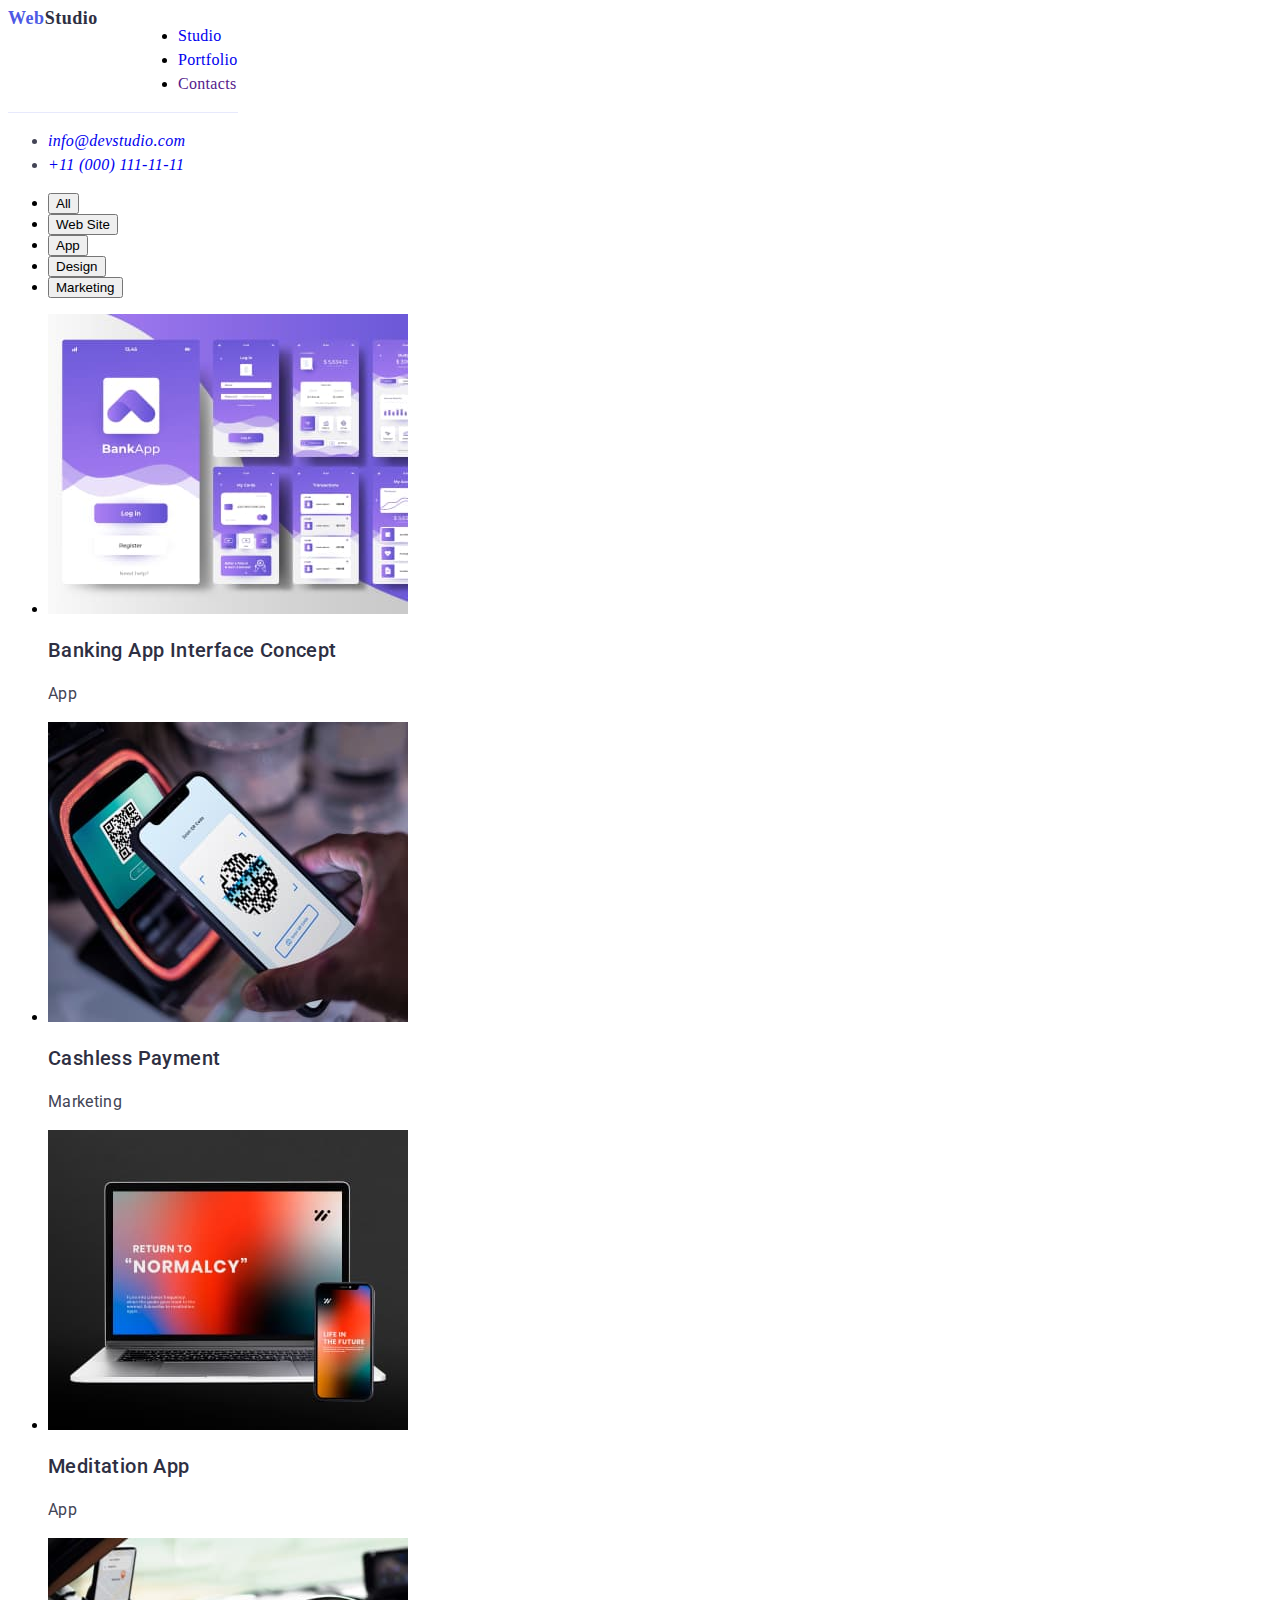
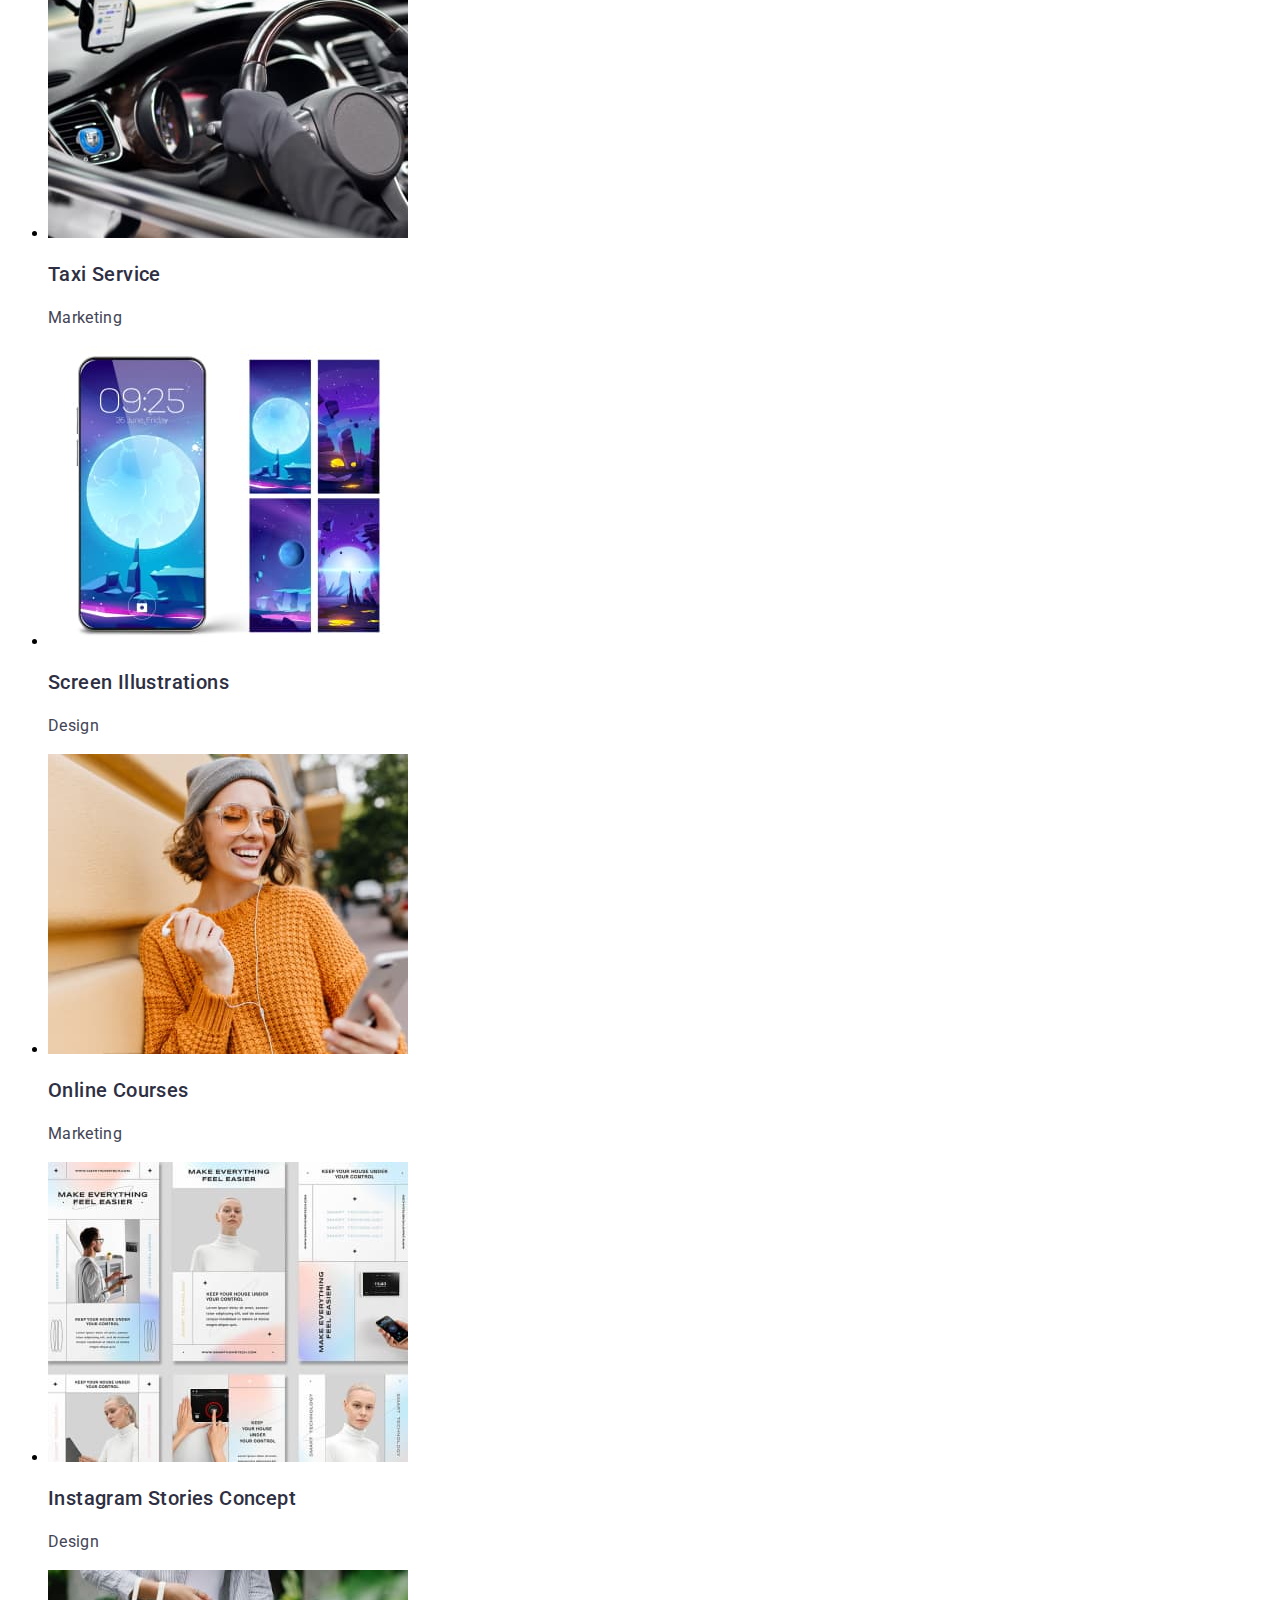
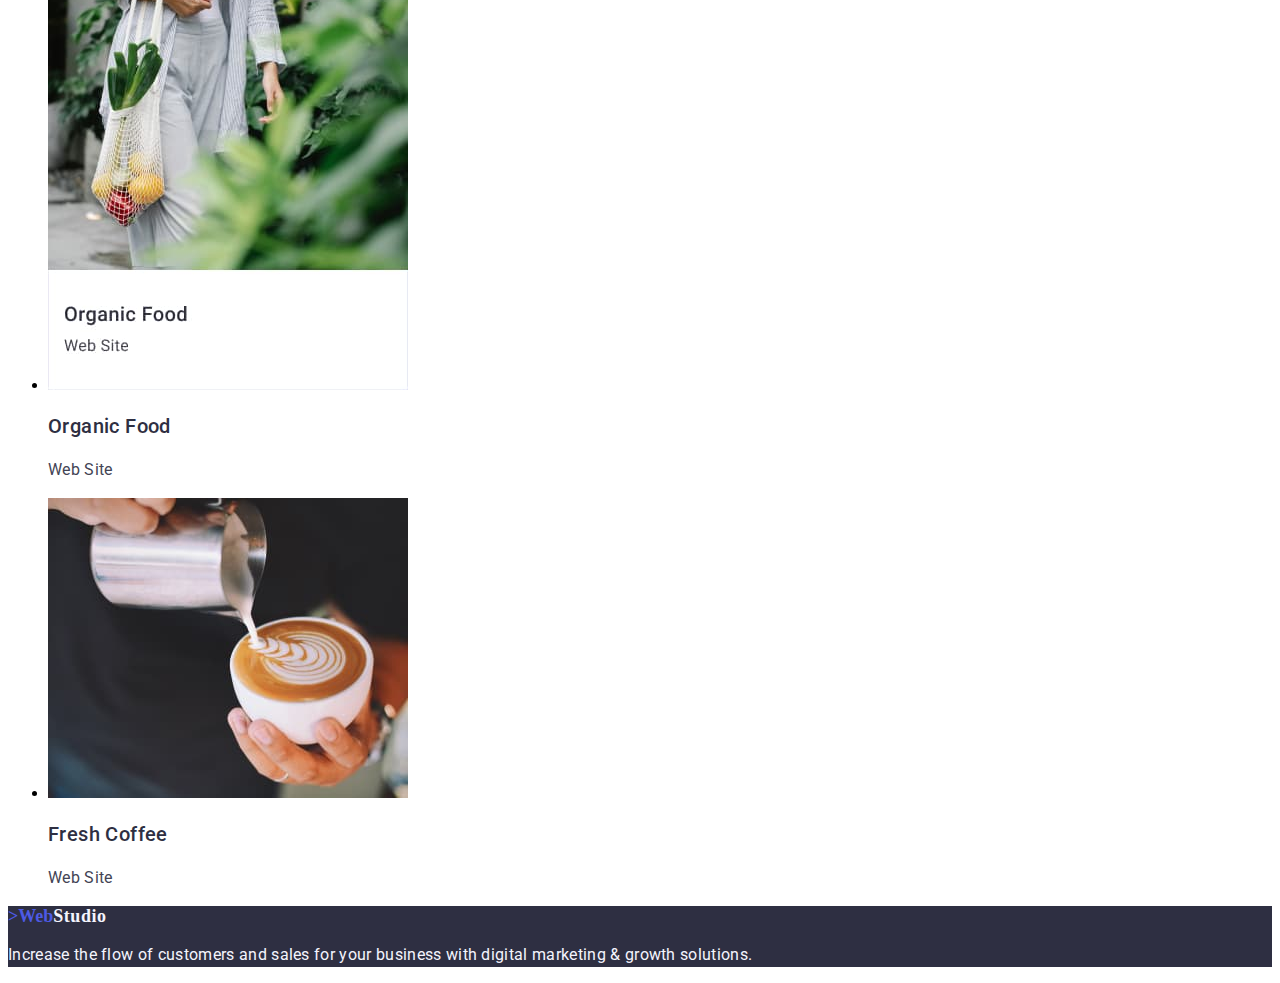
==== portfolio.html @ 2d93ae00 "fix code" ====
<!DOCTYPE html>
<html lang="en">
  <head>
    <meta charset="UTF-8" />
    <meta name="viewport" content="width=device-width, initial-scale=1.0" />
    <title>Portfolio</title>
    <link rel="stylesheet" href="css/styles.css" />
    <link rel="preconnect" href="https://fonts.googleapis.com" />
    <link rel="preconnect" href="https://fonts.gstatic.com" crossorigin />
    <link
      href="https://fonts.googleapis.com/css2?family=Raleway:wght@800&family=Roboto:wght@400;500;700;900&display=swap"
      rel="stylesheet"
    />
  </head>
  <body>
    <header class="header">
      <nav class="header-nav">
        <a class="header-logo link" href="./index.html"
          >Web<span class="logo">Studio</span></a
        >
        <ul class="header-list list">
          <li class="header-item">
            <a class="header-link link" href="./index.html">Studio</a>
          </li>
          <li class="header-item">
            <a class="header-link link" href="./portfolio.html">Portfolio</a>
          </li>
          <li class="header-item">
            <a class="header-link link" href="">Contacts</a>
          </li>
        </ul>
      </nav>
      <address class="header-address">
        <ul class="header-contacts list">
          <li class="contacts-item">
            <a class="contacts-link link" href="mailto:info@devstudio.com"
              >info@devstudio.com</a
            >
          </li>
          <li class="contacts-item">
            <a class="contacts-link link" href="tel:+110001111111"
              >+11 (000) 111-11-11</a
            >
          </li>
        </ul>
      </address>
    </header>
    <main>
      <ul class="buttons">
        <li class="buttons-item">
          <button class="buttons-element">All</button>
        </li>
        <li class="buttons-item">
          <button class="buttons-element">Web Site</button>
        </li>
        <li class="buttons-item">
          <button class="buttons-element">App</button>
        </li>
        <li class="buttons-item">
          <button class="buttons-element">Design</button>
        </li>
        <li class="buttons-item">
          <button class="buttons-element">Marketing</button>
        </li>
      </ul>
      <ul class="posters">
        <li class="posters-item">
          <a href="" class="posters-link link">
            <img src="/images/img1.jpg" alt="" class="posters-foto" />
            <h3 class="posters-name">Banking App Interface Concept</h3>
            <p class="info">App</p>
          </a>
        </li>
        <li class="posters-item">
          <a href="" class="posters-link link">
            <img src="./images/img2.jpg" alt="" class="posters-foto" />
            <h3 class="posters-name">Cashless Payment</h3>
            <p class="info">Marketing</p>
          </a>
        </li>
        <li class="posters-item">
          <a href="" class="posters-link link">
            <img src="./images/img-3.jpg" alt="" class="posters-foto" />
            <h3 class="posters-name">Meditation App</h3>
            <p class="info">App</p>
          </a>
        </li>
        <li class="posters-item">
          <a href="" class="posters-link link">
            <img src="./images/img4.jpg" alt="" class="posters-foto" />
            <h3 class="posters-name">Taxi Service</h3>
            <p class="info">Marketing</p>
          </a>
        </li>
        <li class="posters-item">
          <a href="" class="posters-link link">
            <img src="./images/img5.jpg" alt="" class="posters-foto" />
            <h3 class="posters-name">Screen Illustrations</h3>
            <p class="info">Design</p>
          </a>
        </li>
        <li class="posters-item">
          <a href="" class="posters-link link">
            <img src="./images/img6.jpg" alt="" class="posters-foto" />
            <h3 class="posters-name">Online Courses</h3>
            <p class="info">Marketing</p>
          </a>
        </li>
        <li class="posters-item">
          <a href="" class="posters-link link">
            <img src="./images/img7.jpg" alt="" class="posters-foto" />
            <h3 class="posters-name">Instagram Stories Concept</h3>
            <p class="info">Design</p>
          </a>
        </li>
        <li class="posters-item">
          <a href="" class="posters-link link">
            <img src="./images/img8.jpg" alt="" class="posters-foto" />
            <h3 class="posters-name">Organic Food</h3>
            <p class="info">Web Site</p>
          </a>
        </li>
        <li class="posters-item">
          <a href="" class="posters-link link">
            <img src="./images/img9.jpg" alt="" class="posters-foto" />
            <h3 class="posters-name">Fresh Coffee</h3>
            <p class="info">Web Site</p>
          </a>
        </li>
      </ul>
    </main>
    <footer class="footer">
      <a class="footer-logo link" href="./index.html"
        >>Web<span class="log-foter link">Studio</span></a
      >
      <p class="footer-info">
        Increase the flow of customers and sales for your business with digital
        marketing &amp; growth solutions.
      </p>
    </footer>
  </body>
</html>
---- css/styles.css ----
:root {
  --text-color: #2e2f42;
}
.body {
  font-family: "Roboto", sans-serif;
  color: #434455;
  background-color: #FFFFFF
}


.header-logo {
  color: var(--iris, #4d5ae5);
  font-size: 18px;
  font-family: "Raleway" sans-serif;
  
  font-weight: 800;
  line-height: 21px;
  letter-spacing: 0.54px;
  
   line-height: 1.17 
}

.link {
  text-decoration: none;
  margin: 0;
  padding: 0;
}

.logo {
  color: var(--navyblue, #2e2f42);
  font-size: 18px;
  font-family: "Raleway" sans-serif;
  
  font-weight: 800;
  line-height: 21px;
  letter-spacing: 0.54px;
 ;
} 
.header-nav { 
   display: inline-flex;
align-items: flex-start;
gap: 40px;
border-bottom: 1px solid var(--cornflower, #E7E9FC);
background: var(--white, #FFF);
}
 .header-link   {

 font-size: 16px;
font-family: "Roboto" sans-serif;

font-weight: 500;
line-height: 24px;
letter-spacing: 0.32px; }
.header-address {
  color: var(--slate, #434455);
  font-size: 16px;
  font-family: "Roboto" sans-serif;
  
  
  line-height: 24px;
  letter-spacing: 0.32px;
}

.solutions {
  background-color: #2e2f42;
}

.solutions-text {
  font-size: 56px;
  text-align: center;
  letter-spacing: 0.02em;
  color: #ffffff;
}

.solutions-button {
  background-color: #4d5ae5;
  font-family: "Roboto", sans-serif;
  font-weight: 500;
  font-size: 16px;
  line-height: 1.5;
  letter-spacing: 0.04em;
  color: #ffffff;
  cursor: pointer;
}

.solutions-button:hover {
  background-color: #404bbf;
}
.design-tittle { color:  #2E2F42;
/* Header 3 */
font-size: 20px;
font-family: "Roboto", sans-serif;

font-weight: 500;
line-height: 24px;
} 
.design-info {
    color: var(--slate, #434455);

/* Body */
font-size: 16px;
font-family: "Roboto", sans-serif;
line-height: 24px;
letter-spacing: 0.32px;
}
.foto-question {color:  #2E2F42;
text-align: center;
/* Header 2 */
font-size: 36px;
font-family: "Roboto", sans-serif;
font-weight: 700;
line-height: 40px;
letter-spacing: 0.72px;
text-transform: capitalize;}
.team {color:  #2E2F42;
    font-size: 36px;
font-family: "Roboto", sans-serif;
font-weight: 700;
line-height: 40px;
letter-spacing: 0.72px;
    
}
.team-b {
    background: v #F4F4FD;
} 
.footer {background:  #2E2F42;
}
.footer-logo { color: var(--iris, #4d5ae5);
  font-size: 18px;
  font-family: "Raleway" sans-serif;
  
  font-weight: 800;
  line-height: 21px;

 }
 .log-foter{
    color: var(--cloud, #F4F4FD);
     font-family: "Raleway" sans-serif;
     font-weight: 800;
     line-height: 21px;
     letter-spacing: 0.54px;}
     .footer-info { color: var(--cloud, #F4F4FD);

font-size: 16px;
font-family: "Roboto", sans-serif;


line-height: 24px;
letter-spacing: 0.32px;

    
     }
     .buttons [

     ]
     .buttons-element { font-size: 16px;
       font-family: "Roboto", sans-serif;
font-weight: 500;
line-height: 24px;
letter-spacing: 0.64px

     }
  .posters-name {
    color: var(--navyblue, #2E2F42);
        /* Header 3 */
        font-size: 20px;
        font-family: "Roboto", sans-serif;
        font-weight: 500;
            line-height: 24px;
            letter-spacing: 0.4px;
  }
  .info {
    color: var(--slate, #434455);
        /* Body */
        font-size: 16px;
        font-family: "Roboto", sans-serif;
        font-style: normal;
        font-weight: 400;
        line-height: 24px;
        letter-spacing: 0.32px;
  }
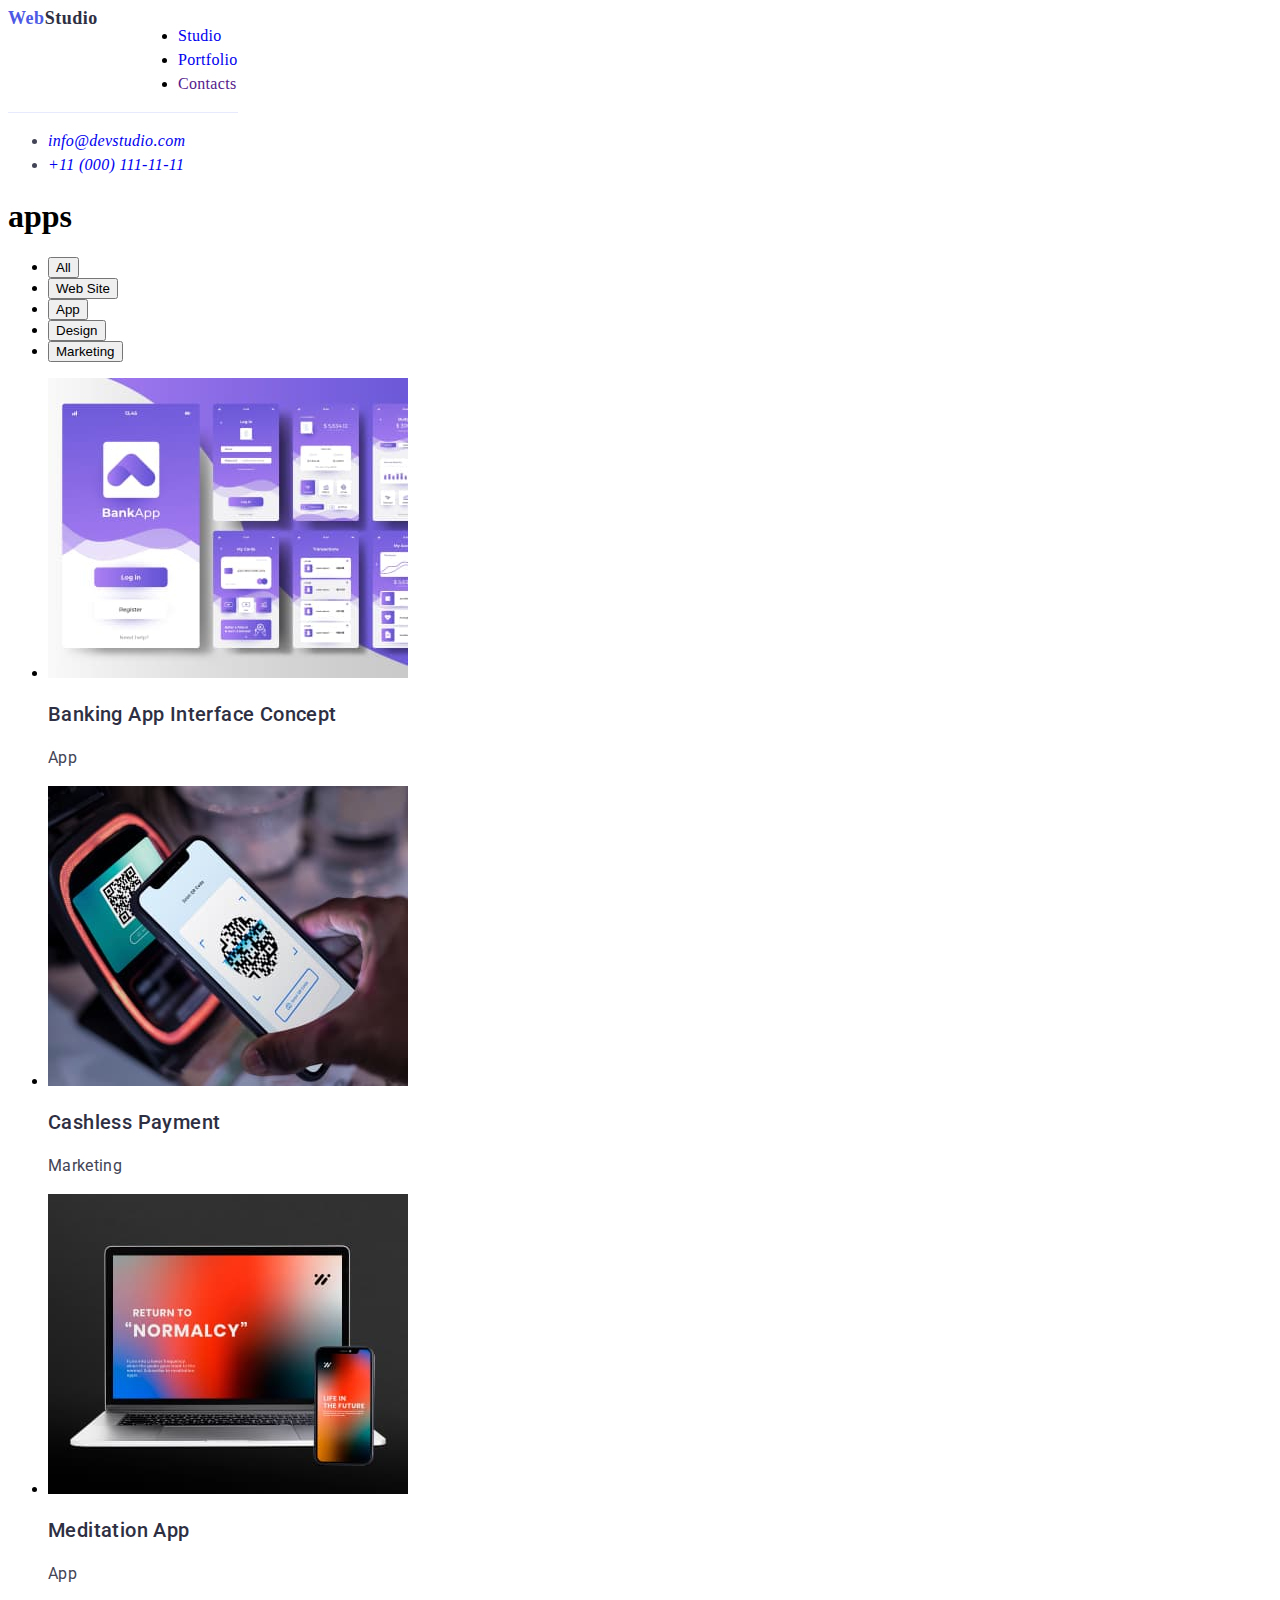
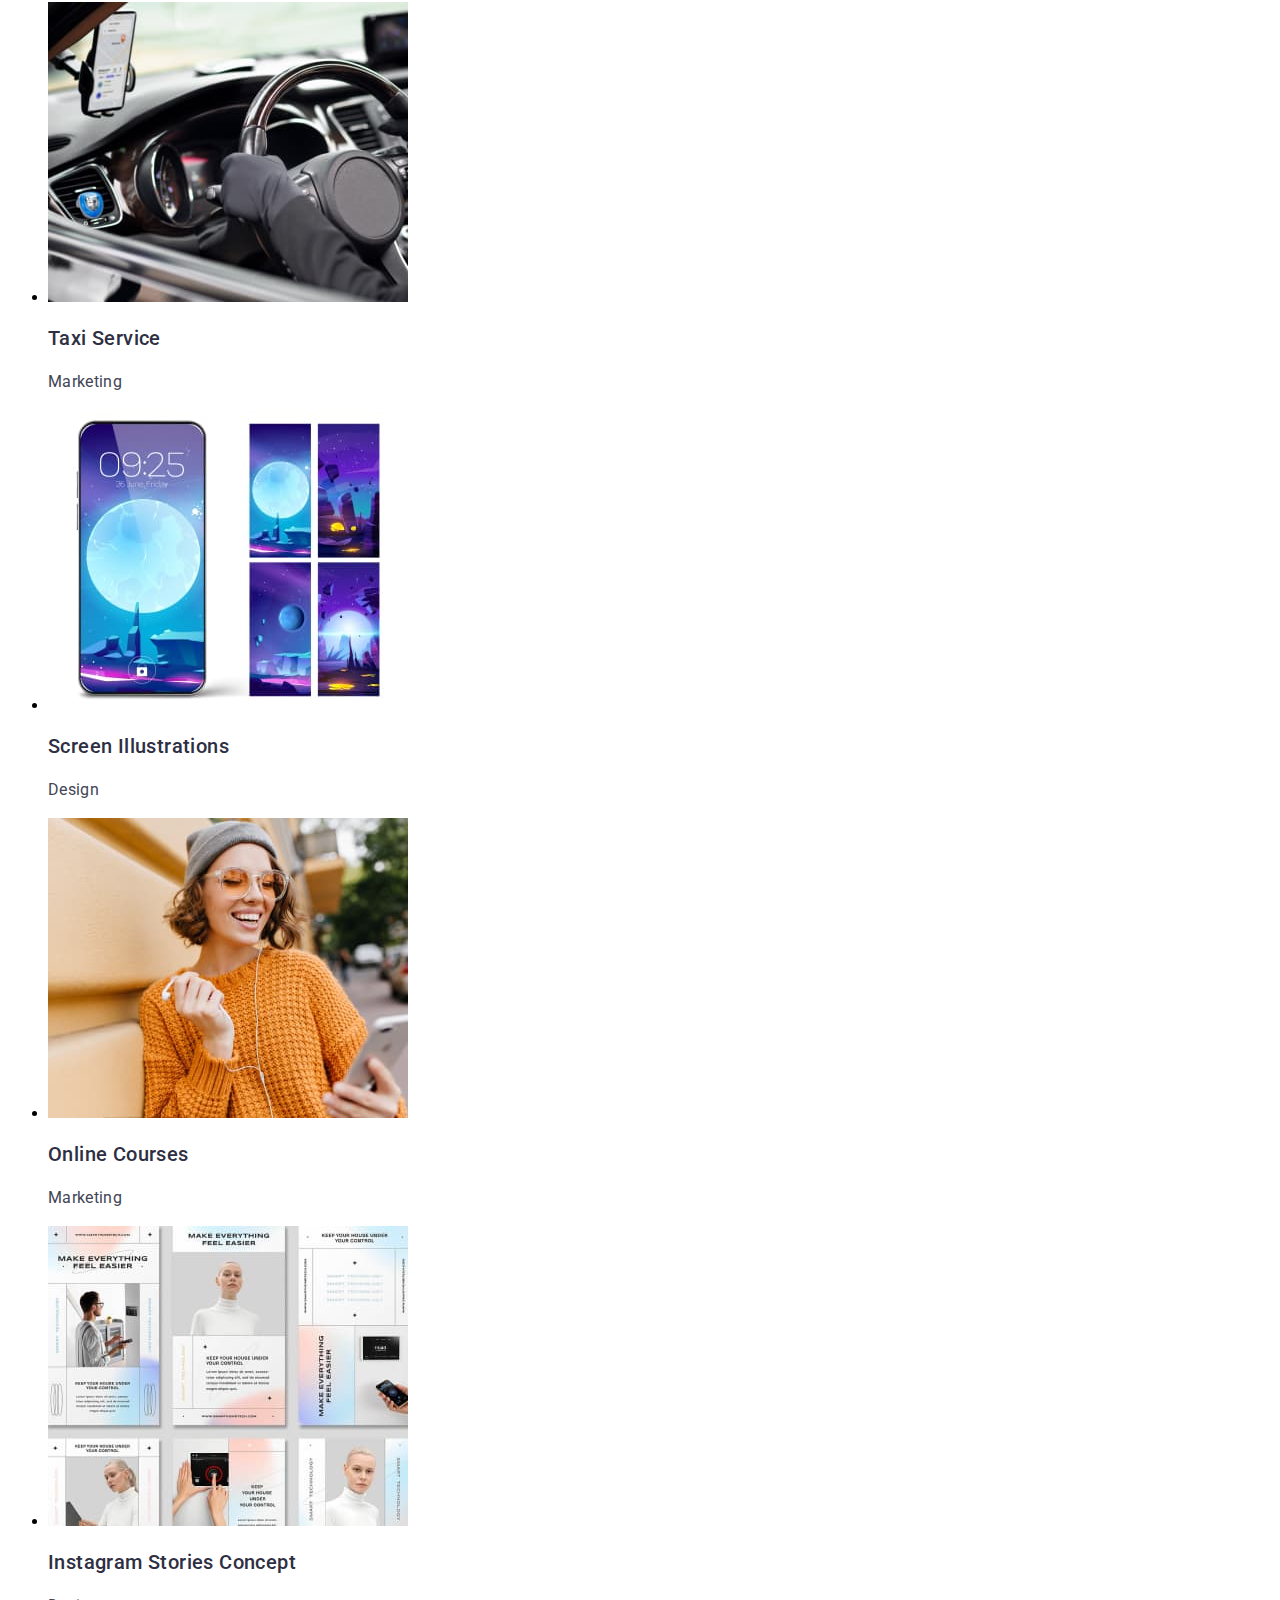
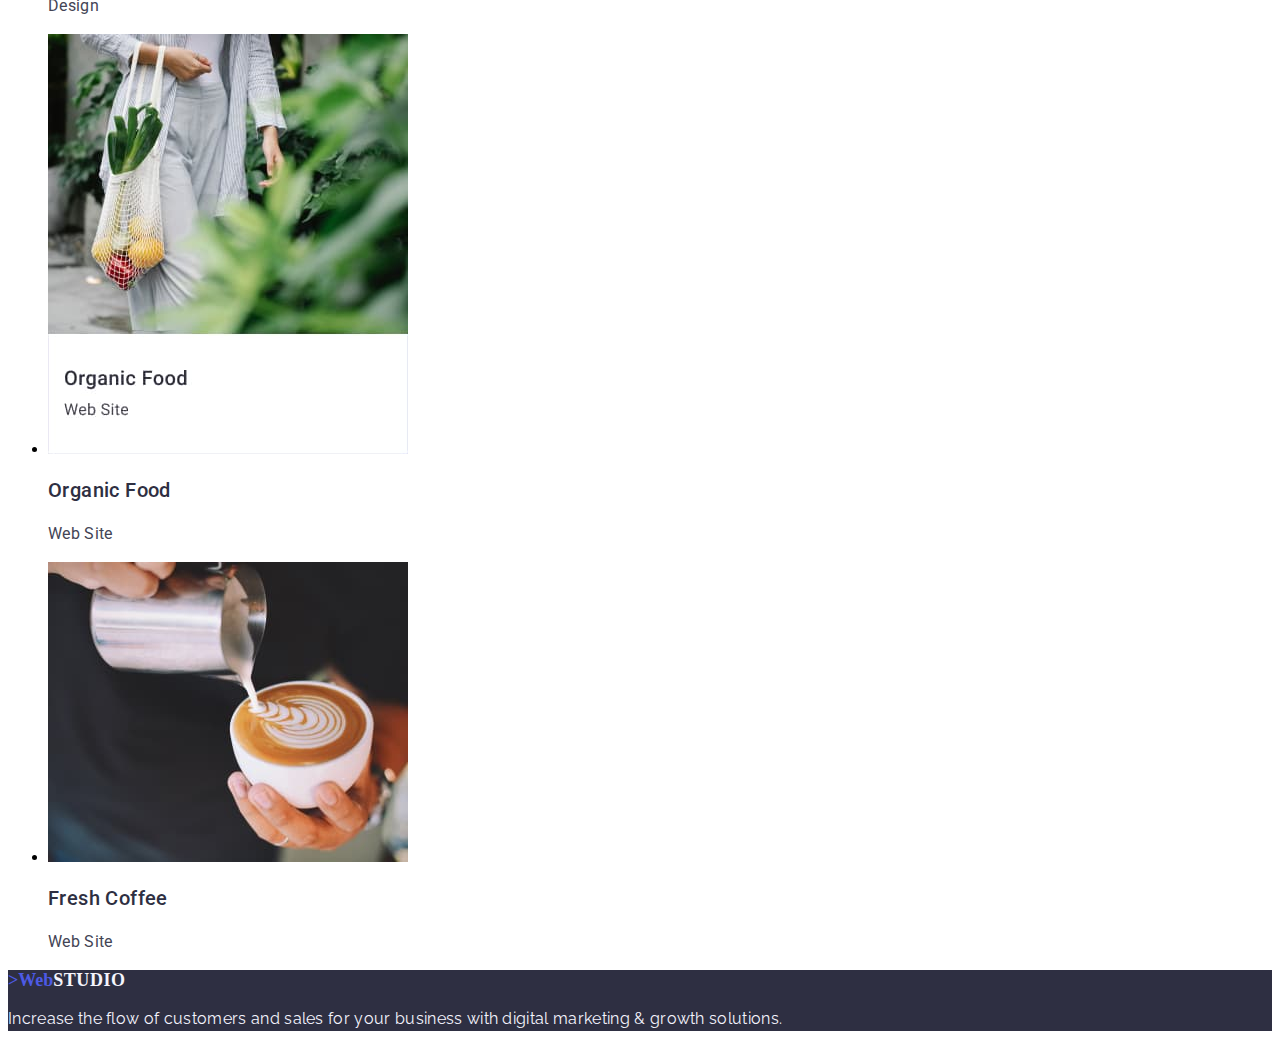
==== commit 35453588: "fix footer" ====
--- a/portfolio.html
+++ b/portfolio.html
@@ -46,88 +46,92 @@
       </address>
     </header>
     <main>
-      <ul class="buttons">
-        <li class="buttons-item">
-          <button class="buttons-element">All</button>
-        </li>
-        <li class="buttons-item">
-          <button class="buttons-element">Web Site</button>
-        </li>
-        <li class="buttons-item">
-          <button class="buttons-element">App</button>
-        </li>
-        <li class="buttons-item">
-          <button class="buttons-element">Design</button>
-        </li>
-        <li class="buttons-item">
-          <button class="buttons-element">Marketing</button>
-        </li>
-      </ul>
-      <ul class="posters">
-        <li class="posters-item">
-          <a href="" class="posters-link link">
-            <img src="/images/img1.jpg" alt="" class="posters-foto" />
-            <h3 class="posters-name">Banking App Interface Concept</h3>
-            <p class="info">App</p>
-          </a>
-        </li>
-        <li class="posters-item">
-          <a href="" class="posters-link link">
-            <img src="./images/img2.jpg" alt="" class="posters-foto" />
-            <h3 class="posters-name">Cashless Payment</h3>
-            <p class="info">Marketing</p>
-          </a>
-        </li>
-        <li class="posters-item">
-          <a href="" class="posters-link link">
-            <img src="./images/img-3.jpg" alt="" class="posters-foto" />
-            <h3 class="posters-name">Meditation App</h3>
-            <p class="info">App</p>
-          </a>
-        </li>
-        <li class="posters-item">
-          <a href="" class="posters-link link">
-            <img src="./images/img4.jpg" alt="" class="posters-foto" />
-            <h3 class="posters-name">Taxi Service</h3>
-            <p class="info">Marketing</p>
-          </a>
-        </li>
-        <li class="posters-item">
-          <a href="" class="posters-link link">
-            <img src="./images/img5.jpg" alt="" class="posters-foto" />
-            <h3 class="posters-name">Screen Illustrations</h3>
-            <p class="info">Design</p>
-          </a>
-        </li>
-        <li class="posters-item">
-          <a href="" class="posters-link link">
-            <img src="./images/img6.jpg" alt="" class="posters-foto" />
-            <h3 class="posters-name">Online Courses</h3>
-            <p class="info">Marketing</p>
-          </a>
-        </li>
-        <li class="posters-item">
-          <a href="" class="posters-link link">
-            <img src="./images/img7.jpg" alt="" class="posters-foto" />
-            <h3 class="posters-name">Instagram Stories Concept</h3>
-            <p class="info">Design</p>
-          </a>
-        </li>
-        <li class="posters-item">
-          <a href="" class="posters-link link">
-            <img src="./images/img8.jpg" alt="" class="posters-foto" />
-            <h3 class="posters-name">Organic Food</h3>
-            <p class="info">Web Site</p>
-          </a>
-        </li>
-        <li class="posters-item">
-          <a href="" class="posters-link link">
-            <img src="./images/img9.jpg" alt="" class="posters-foto" />
-            <h3 class="posters-name">Fresh Coffee</h3>
-            <p class="info">Web Site</p>
-          </a>
-        </li>
-      </ul>
+      <section>
+        <h1>apps</h1>
+        <ul class="buttons list">
+          <li class="buttons-item">
+            <button class="buttons-element">All</button>
+          </li>
+          <li class="buttons-item">
+            <button class="buttons-element">Web Site</button>
+          </li>
+          <li class="buttons-item">
+            <button class="buttons-element">App</button>
+          </li>
+          <li class="buttons-item">
+            <button class="buttons-element">Design</button>
+          </li>
+          <li class="buttons-item">
+            <button class="buttons-element">Marketing</button>
+          </li>
+        </ul>
+
+        <ul class="posters list">
+          <li class="posters-item">
+            <a href="" class="posters-link link">
+              <img src="/images/img1.jpg" alt="" class="posters-foto" />
+              <h3 class="posters-name">Banking App Interface Concept</h3>
+              <p class="info">App</p>
+            </a>
+          </li>
+          <li class="posters-item">
+            <a href="" class="posters-link link">
+              <img src="./images/img2.jpg" alt="" class="posters-foto" />
+              <h3 class="posters-name">Cashless Payment</h3>
+              <p class="info">Marketing</p>
+            </a>
+          </li>
+          <li class="posters-item">
+            <a href="" class="posters-link link">
+              <img src="./images/img-3.jpg" alt="" class="posters-foto" />
+              <h3 class="posters-name">Meditation App</h3>
+              <p class="info">App</p>
+            </a>
+          </li>
+          <li class="posters-item">
+            <a href="" class="posters-link link">
+              <img src="./images/img4.jpg" alt="" class="posters-foto" />
+              <h3 class="posters-name">Taxi Service</h3>
+              <p class="info">Marketing</p>
+            </a>
+          </li>
+          <li class="posters-item">
+            <a href="" class="posters-link link">
+              <img src="./images/img5.jpg" alt="" class="posters-foto" />
+              <h3 class="posters-name">Screen Illustrations</h3>
+              <p class="info">Design</p>
+            </a>
+          </li>
+          <li class="posters-item">
+            <a href="" class="posters-link link">
+              <img src="./images/img6.jpg" alt="" class="posters-foto" />
+              <h3 class="posters-name">Online Courses</h3>
+              <p class="info">Marketing</p>
+            </a>
+          </li>
+          <li class="posters-item">
+            <a href="" class="posters-link link">
+              <img src="./images/img7.jpg" alt="" class="posters-foto" />
+              <h3 class="posters-name">Instagram Stories Concept</h3>
+              <p class="info">Design</p>
+            </a>
+          </li>
+          <li class="posters-item">
+            <a href="" class="posters-link link">
+              <img src="./images/img8.jpg" alt="" class="posters-foto" />
+              <h3 class="posters-name">Organic Food</h3>
+              <p class="info">Web Site</p>
+            </a>
+          </li>
+          <li class="posters-item">
+            <a href="" class="posters-link link">
+              <img src="./images/img9.jpg" alt="" class="posters-foto" />
+              <h3 class="posters-name">Fresh Coffee</h3>
+              <p class="info">Web Site</p>
+            </a>
+          </li>
+        </ul>
+      </section>
     </main>
     <footer class="footer">
       <a class="footer-logo link" href="./index.html"
--- a/css/styles.css
+++ b/css/styles.css
@@ -137,12 +137,13 @@
     color: var(--cloud, #F4F4FD);
      font-family: "Raleway" sans-serif;
      font-weight: 800;
-     line-height: 21px;
-     letter-spacing: 0.54px;}
+    line-height: 1.17;
+     letter-spacing: 0.54px;
+    text-transform: uppercase}
      .footer-info { color: var(--cloud, #F4F4FD);
 
 font-size: 16px;
-font-family: "Roboto", sans-serif;
+font-family: "Raleway", sans-serif;
 
 
 line-height: 24px;
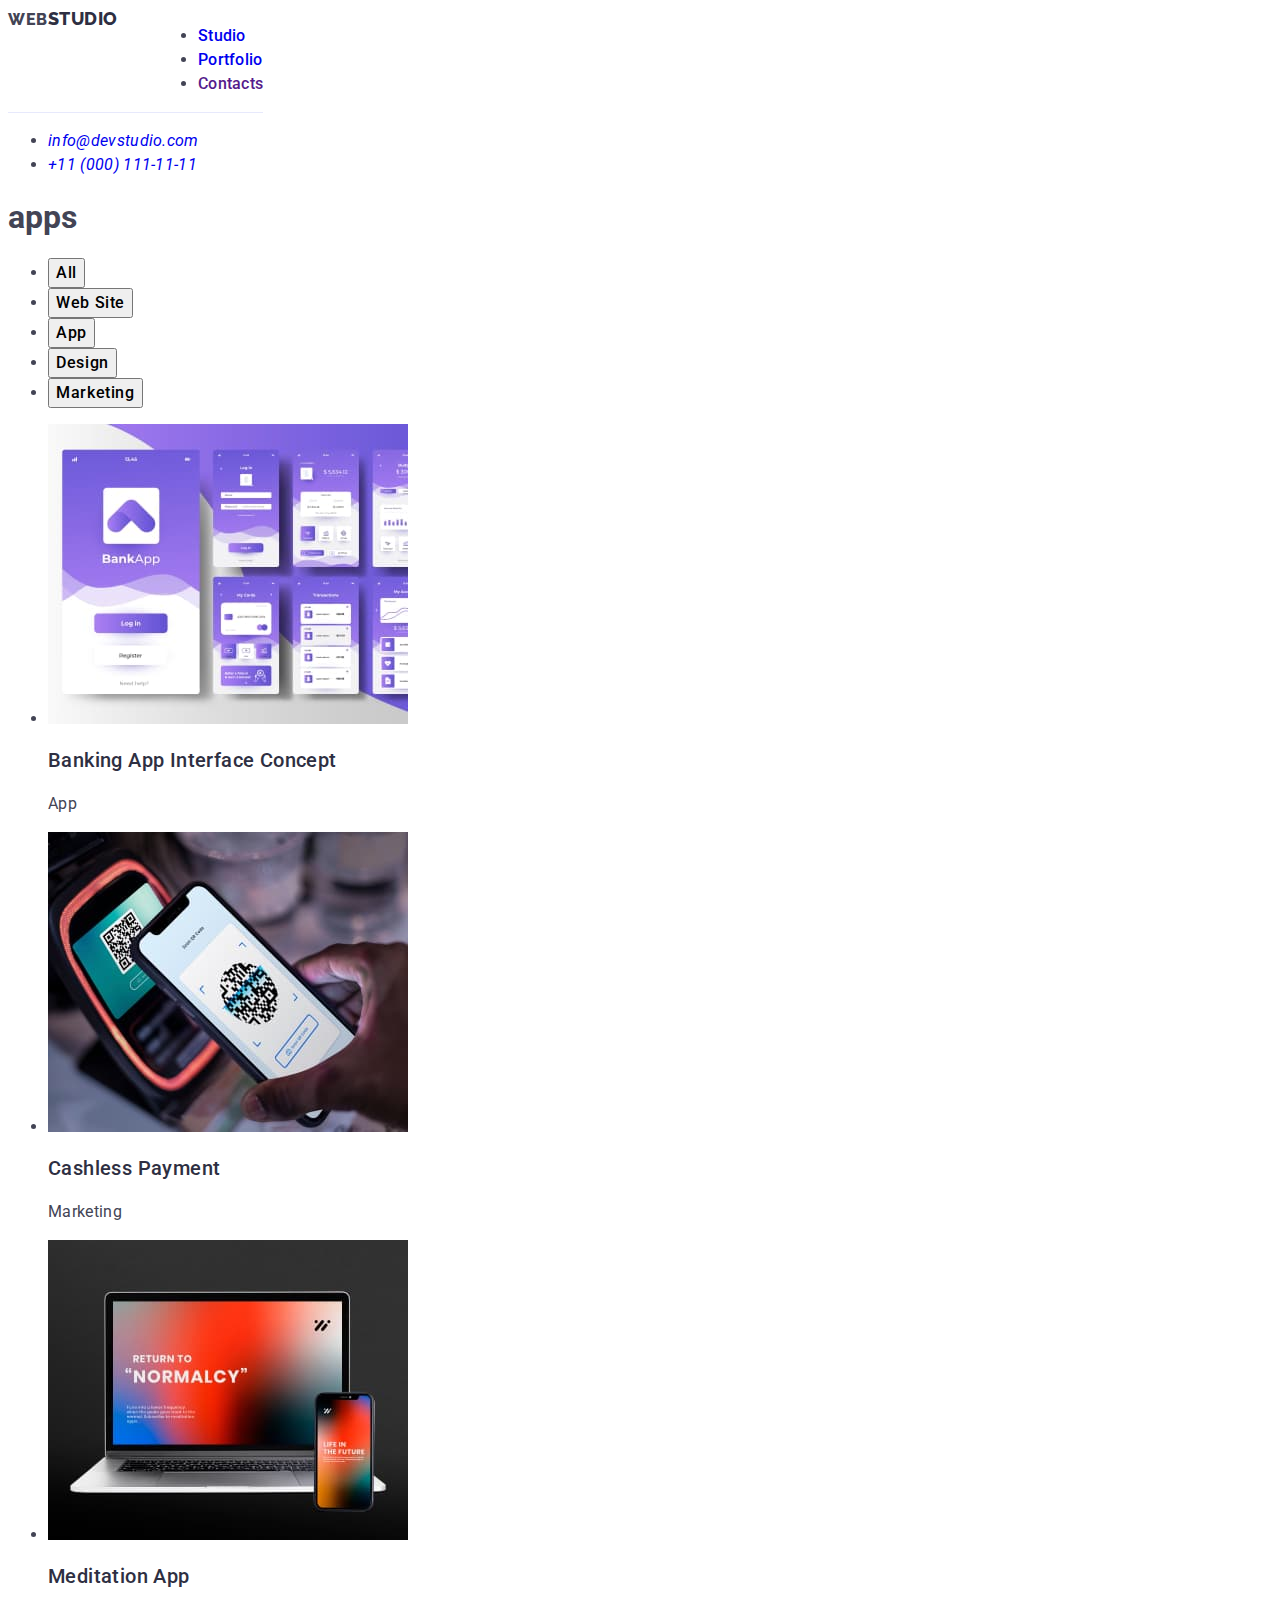
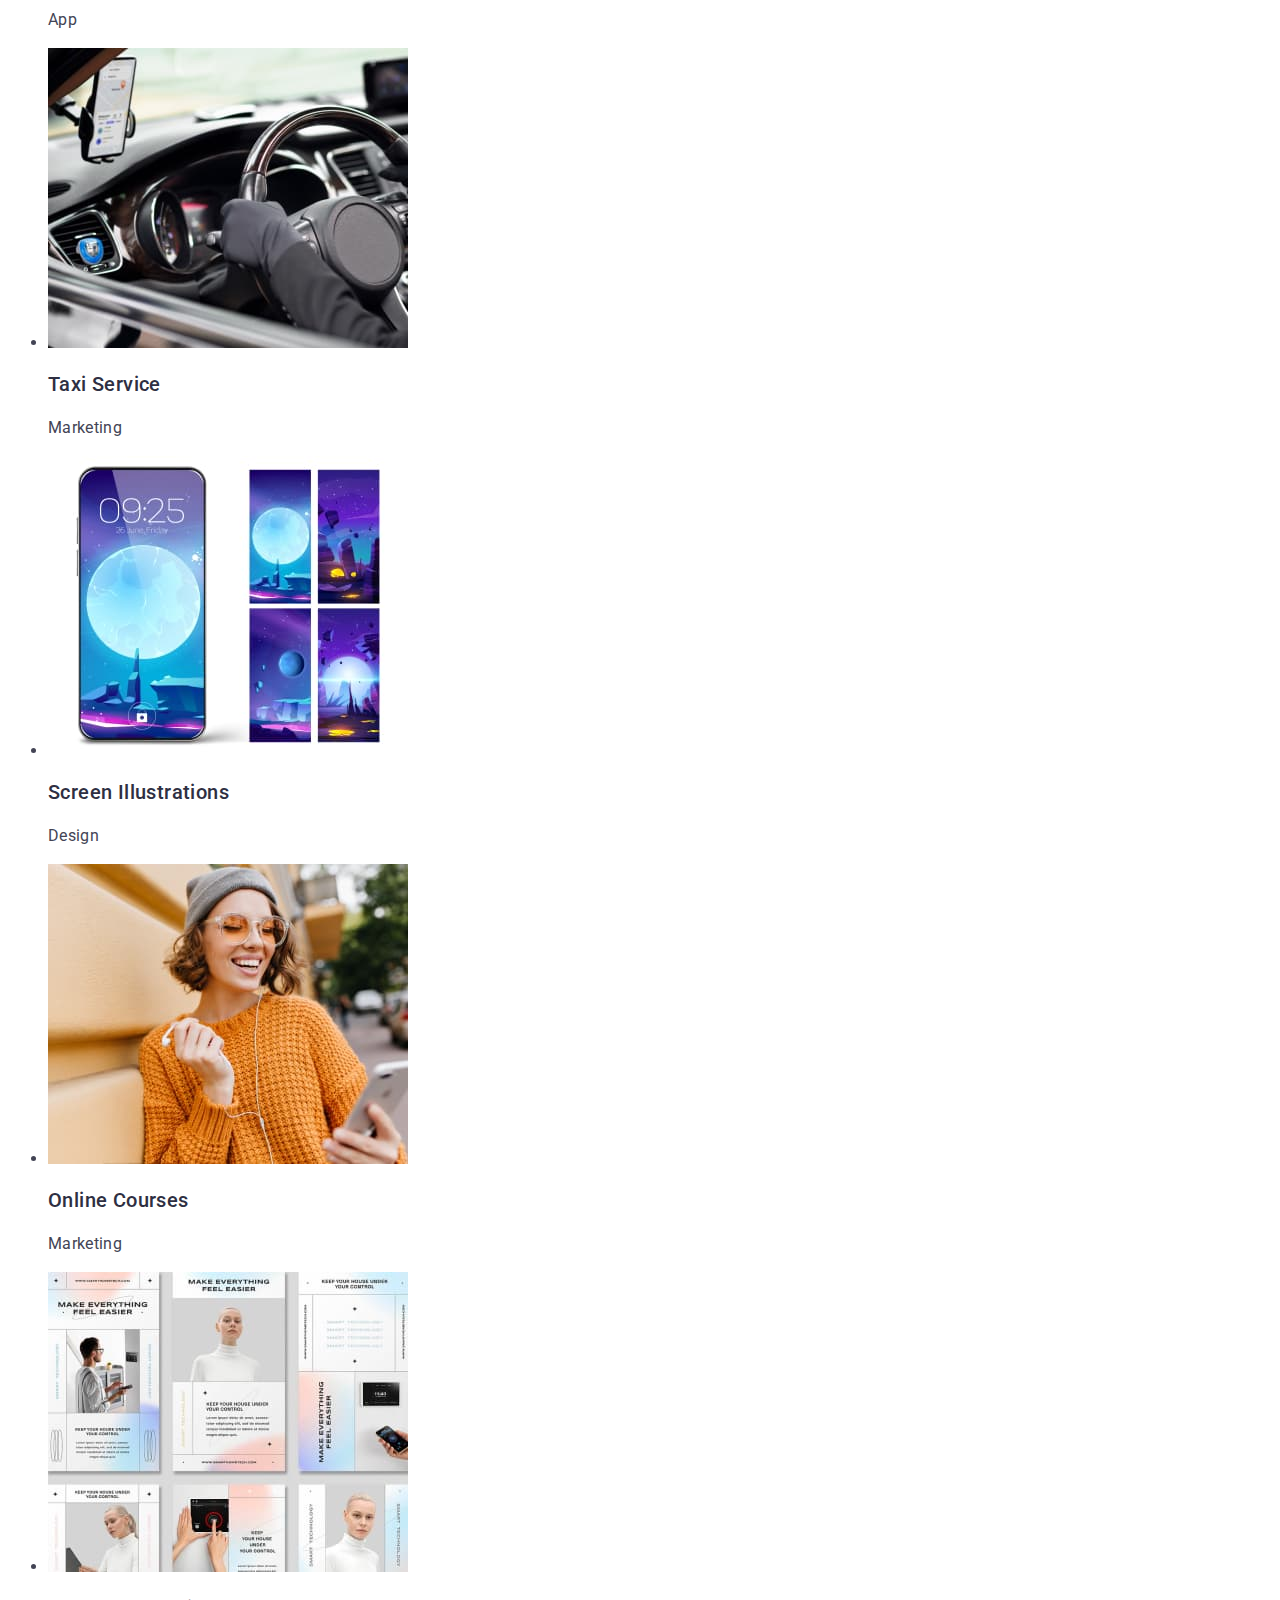
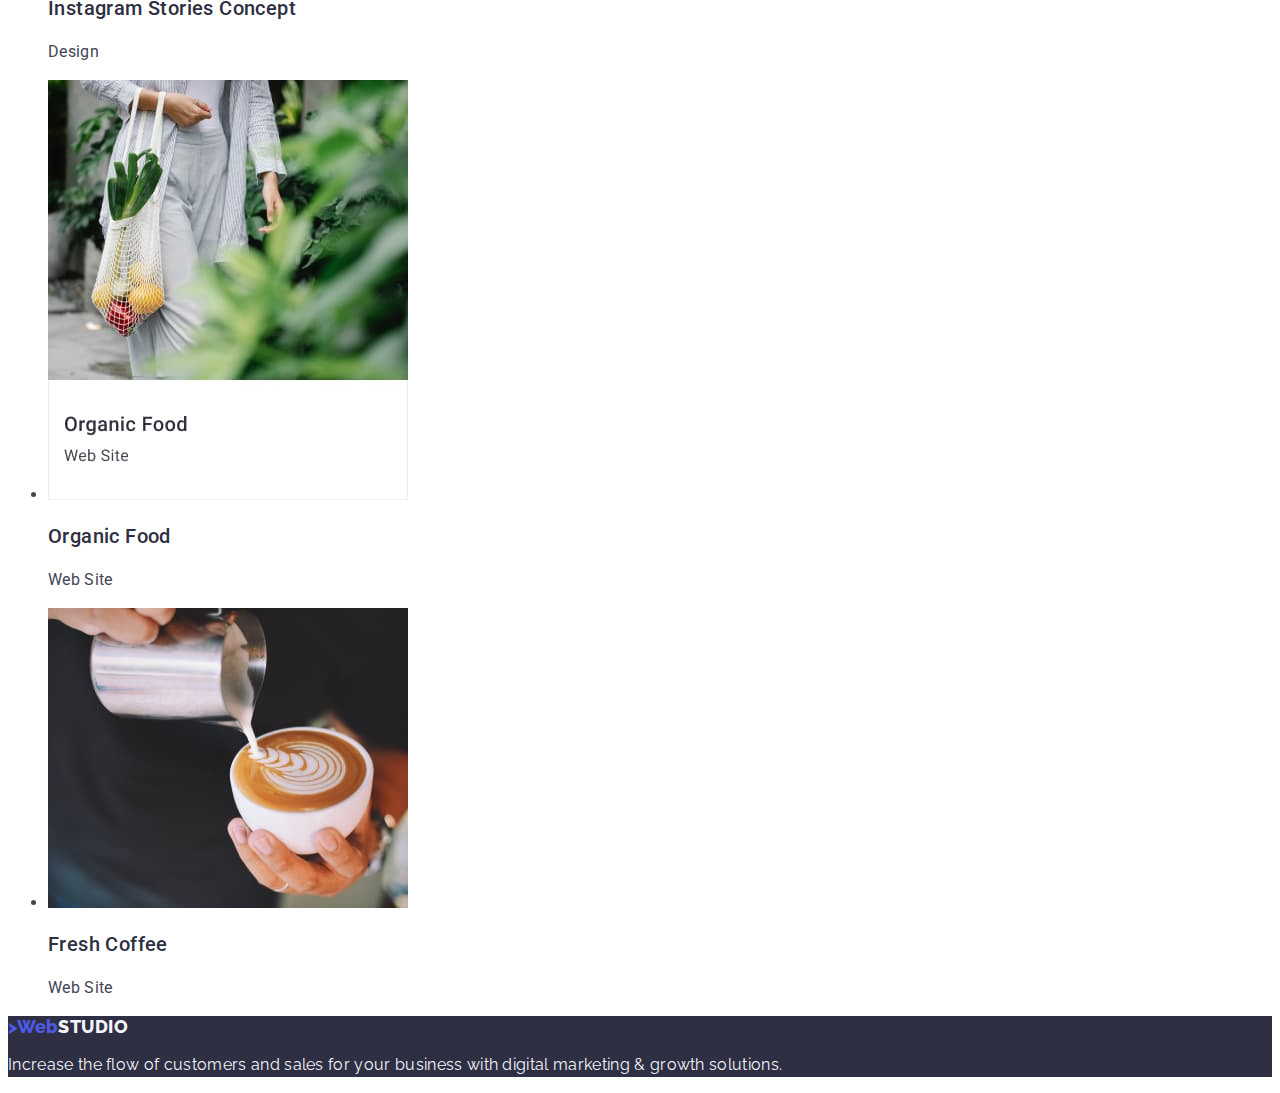
==== commit d61b45f7: "fix foto" ====
--- a/portfolio.html
+++ b/portfolio.html
@@ -69,63 +69,108 @@
         <ul class="posters list">
           <li class="posters-item">
             <a href="" class="posters-link link">
-              <img src="/images/img1.jpg" alt="" class="posters-foto" />
+              <img
+                src="/images/img1.jpg"
+                alt="asd"
+                width="360"
+                class="posters-foto"
+              />
               <h3 class="posters-name">Banking App Interface Concept</h3>
               <p class="info">App</p>
             </a>
           </li>
           <li class="posters-item">
             <a href="" class="posters-link link">
-              <img src="./images/img2.jpg" alt="" class="posters-foto" />
+              <img
+                src="./images/img2.jpg"
+                alt="asd"
+                width="360"
+                class="posters-foto"
+              />
               <h3 class="posters-name">Cashless Payment</h3>
               <p class="info">Marketing</p>
             </a>
           </li>
           <li class="posters-item">
             <a href="" class="posters-link link">
-              <img src="./images/img-3.jpg" alt="" class="posters-foto" />
+              <img
+                src="./images/img-3.jpg"
+                alt="asd"
+                width="360"
+                class="posters-foto"
+              />
               <h3 class="posters-name">Meditation App</h3>
               <p class="info">App</p>
             </a>
           </li>
           <li class="posters-item">
             <a href="" class="posters-link link">
-              <img src="./images/img4.jpg" alt="" class="posters-foto" />
+              <img
+                src="./images/img4.jpg"
+                alt="asd"
+                width="360"
+                class="posters-foto"
+              />
               <h3 class="posters-name">Taxi Service</h3>
               <p class="info">Marketing</p>
             </a>
           </li>
           <li class="posters-item">
             <a href="" class="posters-link link">
-              <img src="./images/img5.jpg" alt="" class="posters-foto" />
+              <img
+                src="./images/img5.jpg"
+                alt="asd"
+                width="360"
+                class="posters-foto"
+              />
               <h3 class="posters-name">Screen Illustrations</h3>
               <p class="info">Design</p>
             </a>
           </li>
           <li class="posters-item">
             <a href="" class="posters-link link">
-              <img src="./images/img6.jpg" alt="" class="posters-foto" />
+              <img
+                src="./images/img6.jpg"
+                alt="asd"
+                width="360"
+                class="posters-foto"
+              />
               <h3 class="posters-name">Online Courses</h3>
               <p class="info">Marketing</p>
             </a>
           </li>
           <li class="posters-item">
             <a href="" class="posters-link link">
-              <img src="./images/img7.jpg" alt="" class="posters-foto" />
+              <img
+                src="./images/img7.jpg"
+                alt="asd"
+                width="360"
+                class="posters-foto"
+              />
               <h3 class="posters-name">Instagram Stories Concept</h3>
               <p class="info">Design</p>
             </a>
           </li>
           <li class="posters-item">
             <a href="" class="posters-link link">
-              <img src="./images/img8.jpg" alt="" class="posters-foto" />
+              <img
+                src="./images/img8.jpg"
+                alt="asd"
+                width="360"
+                class="posters-foto"
+              />
               <h3 class="posters-name">Organic Food</h3>
               <p class="info">Web Site</p>
             </a>
           </li>
           <li class="posters-item">
             <a href="" class="posters-link link">
-              <img src="./images/img9.jpg" alt="" class="posters-foto" />
+              <img
+                src="./images/img9.jpg"
+                alt="asd"
+                width="360"
+                class="posters-foto"
+              />
               <h3 class="posters-name">Fresh Coffee</h3>
               <p class="info">Web Site</p>
             </a>
--- a/css/styles.css
+++ b/css/styles.css
@@ -1,23 +1,28 @@
+
 :root {
-  --text-color: #2e2f42;
+        --color-primary: #434455;
+        --color-secondary: #4d5ae5;
+        --color-accent: #2e2f42;
+        --color-background: #e7e9fc;
+--color-whitee: #ffffff;
+
 }
-.body {
+body {
   font-family: "Roboto", sans-serif;
   color: #434455;
-  background-color: #FFFFFF
+  background-color: #ffffff;
 }
 
-
 .header-logo {
-  color: var(--iris, #4d5ae5);
-  font-size: 18px;
-  font-family: "Raleway" sans-serif;
-  
+color: var(--color-accent) ze: 18px;
+  font-family: "Raleway", sans-serif;
+  text-transform: uppercase;
   font-weight: 800;
   line-height: 21px;
   letter-spacing: 0.54px;
-  
-   line-height: 1.17 
+
+
+  line-height: 1.17;
 }
 
 .link {
@@ -27,36 +32,34 @@
 }
 
 .logo {
-  color: var(--navyblue, #2e2f42);
+ color: var(--color-accent);
   font-size: 18px;
-  font-family: "Raleway" sans-serif;
-  
+  font-family: "Raleway", sans-serif;
+
   font-weight: 800;
   line-height: 21px;
   letter-spacing: 0.54px;
- ;
-} 
-.header-nav { 
-   display: inline-flex;
-align-items: flex-start;
-gap: 40px;
-border-bottom: 1px solid var(--cornflower, #E7E9FC);
-background: var(--white, #FFF);
 }
- .header-link   {
+.header-nav {
+  display: inline-flex;
+  align-items: flex-start;
+  gap: 40px;
+  border-bottom: 1px solid var(--color-background);
+  background: var(--color-whitee);
+}
+.header-link {
+  font-size: 16px;
+  
 
- font-size: 16px;
-font-family: "Roboto" sans-serif;
+  font-weight: 500;
+  line-height: 24px;
+  letter-spacing: 0.32px;
+}
+.header-address {
+  color: var(--color-primary);
+  font-size: 16px;
+  
 
-font-weight: 500;
-line-height: 24px;
-letter-spacing: 0.32px; }
-.header-address {
-  color: var(--slate, #434455);
-  font-size: 16px;
-  font-family: "Roboto" sans-serif;
-  
-  
   line-height: 24px;
   letter-spacing: 0.32px;
 }
@@ -86,97 +89,97 @@
 .solutions-button:hover {
   background-color: #404bbf;
 }
-.design-tittle { color:  #2E2F42;
-/* Header 3 */
-font-size: 20px;
-font-family: "Roboto", sans-serif;
+.design-tittle {
+  color: #2e2f42;
+  /* Header 3 */
+  font-size: 20px;
+  font-family: "Roboto", sans-serif;
 
-font-weight: 500;
-line-height: 24px;
-} 
+  font-weight: 500;
+  line-height: 24px;
+}
 .design-info {
-    color: var(--slate, #434455);
+  color: var(--slate, #434455);
 
-/* Body */
-font-size: 16px;
-font-family: "Roboto", sans-serif;
-line-height: 24px;
-letter-spacing: 0.32px;
+  /* Body */
+  font-size: 16px;
+  font-family: "Roboto", sans-serif;
+  line-height: 24px;
+  letter-spacing: 0.32px;
 }
-.foto-question {color:  #2E2F42;
-text-align: center;
-/* Header 2 */
-font-size: 36px;
-font-family: "Roboto", sans-serif;
-font-weight: 700;
-line-height: 40px;
-letter-spacing: 0.72px;
-text-transform: capitalize;}
-.team {color:  #2E2F42;
-    font-size: 36px;
-font-family: "Roboto", sans-serif;
-font-weight: 700;
-line-height: 40px;
-letter-spacing: 0.72px;
-    
+.foto-question {
+  color: #2e2f42;
+  text-align: center;
+  /* Header 2 */
+  font-size: 36px;
+ 
+  font-weight: 700;
+  line-height: 40px;
+  letter-spacing: 0.72px;
+  text-transform: capitalize;
+}
+.team {
+  color: #2e2f42;
+  font-size: 36px;
+  
+  font-weight: 700;
+  line-height: 40px;
+  letter-spacing: 0.72px;
 }
 .team-b {
-    background: v #F4F4FD;
-} 
-.footer {background:  #2E2F42;
+  background: v #f4f4fd;
 }
-.footer-logo { color: var(--iris, #4d5ae5);
+.footer {
+  background: #2e2f42;
+}
+.footer-logo {
+  color: var(--iris, #4d5ae5);
   font-size: 18px;
-  font-family: "Raleway" sans-serif;
-  
+  font-family: "Raleway", sans-serif;
+
   font-weight: 800;
   line-height: 21px;
+}
+.log-foter {
+  color: var(--cloud, #f4f4fd);
+  font-family: "Raleway", sans-serif;
+  font-weight: 800;
+  line-height: 1.17;
+  letter-spacing: 0.54px;
+  text-transform: uppercase;
+}
+.footer-info {
+  color: var(--cloud, #f4f4fd);
 
- }
- .log-foter{
-    color: var(--cloud, #F4F4FD);
-     font-family: "Raleway" sans-serif;
-     font-weight: 800;
-    line-height: 1.17;
-     letter-spacing: 0.54px;
-    text-transform: uppercase}
-     .footer-info { color: var(--cloud, #F4F4FD);
+  font-size: 16px;
+  font-family: "Raleway", sans-serif;
 
-font-size: 16px;
-font-family: "Raleway", sans-serif;
-
-
-line-height: 24px;
-letter-spacing: 0.32px;
-
-    
-     }
-     .buttons [
-
-     ]
-     .buttons-element { font-size: 16px;
-       font-family: "Roboto", sans-serif;
-font-weight: 500;
-line-height: 24px;
-letter-spacing: 0.64px
-
-     }
-  .posters-name {
-    color: var(--navyblue, #2E2F42);
-        /* Header 3 */
-        font-size: 20px;
-        font-family: "Roboto", sans-serif;
-        font-weight: 500;
-            line-height: 24px;
-            letter-spacing: 0.4px;
-  }
-  .info {
-    color: var(--slate, #434455);
-        /* Body */
-        font-size: 16px;
-        font-family: "Roboto", sans-serif;
-        font-style: normal;
-        font-weight: 400;
-        line-height: 24px;
-        letter-spacing: 0.32px;
-  }+  line-height: 24px;
+  letter-spacing: 0.32px;
+}
+ .buttons-element {
+  font-size: 16px;
+  font-family: "Roboto", sans-serif;
+  font-weight: 500;
+  line-height: 24px;
+  letter-spacing: 0.64px;
+}
+.posters-name {
+  color: var(--navyblue, #2e2f42);
+ 
+  font-size: 20px;
+  
+  font-weight: 500;
+  line-height: 24px;
+  letter-spacing: 0.4px;
+}
+.info {
+  color: var(--slate, #434455);
+  /* Body */
+  font-size: 16px;
+  
+  
+  font-weight: 400;
+  line-height: 24px;
+  letter-spacing: 0.32px;
+}
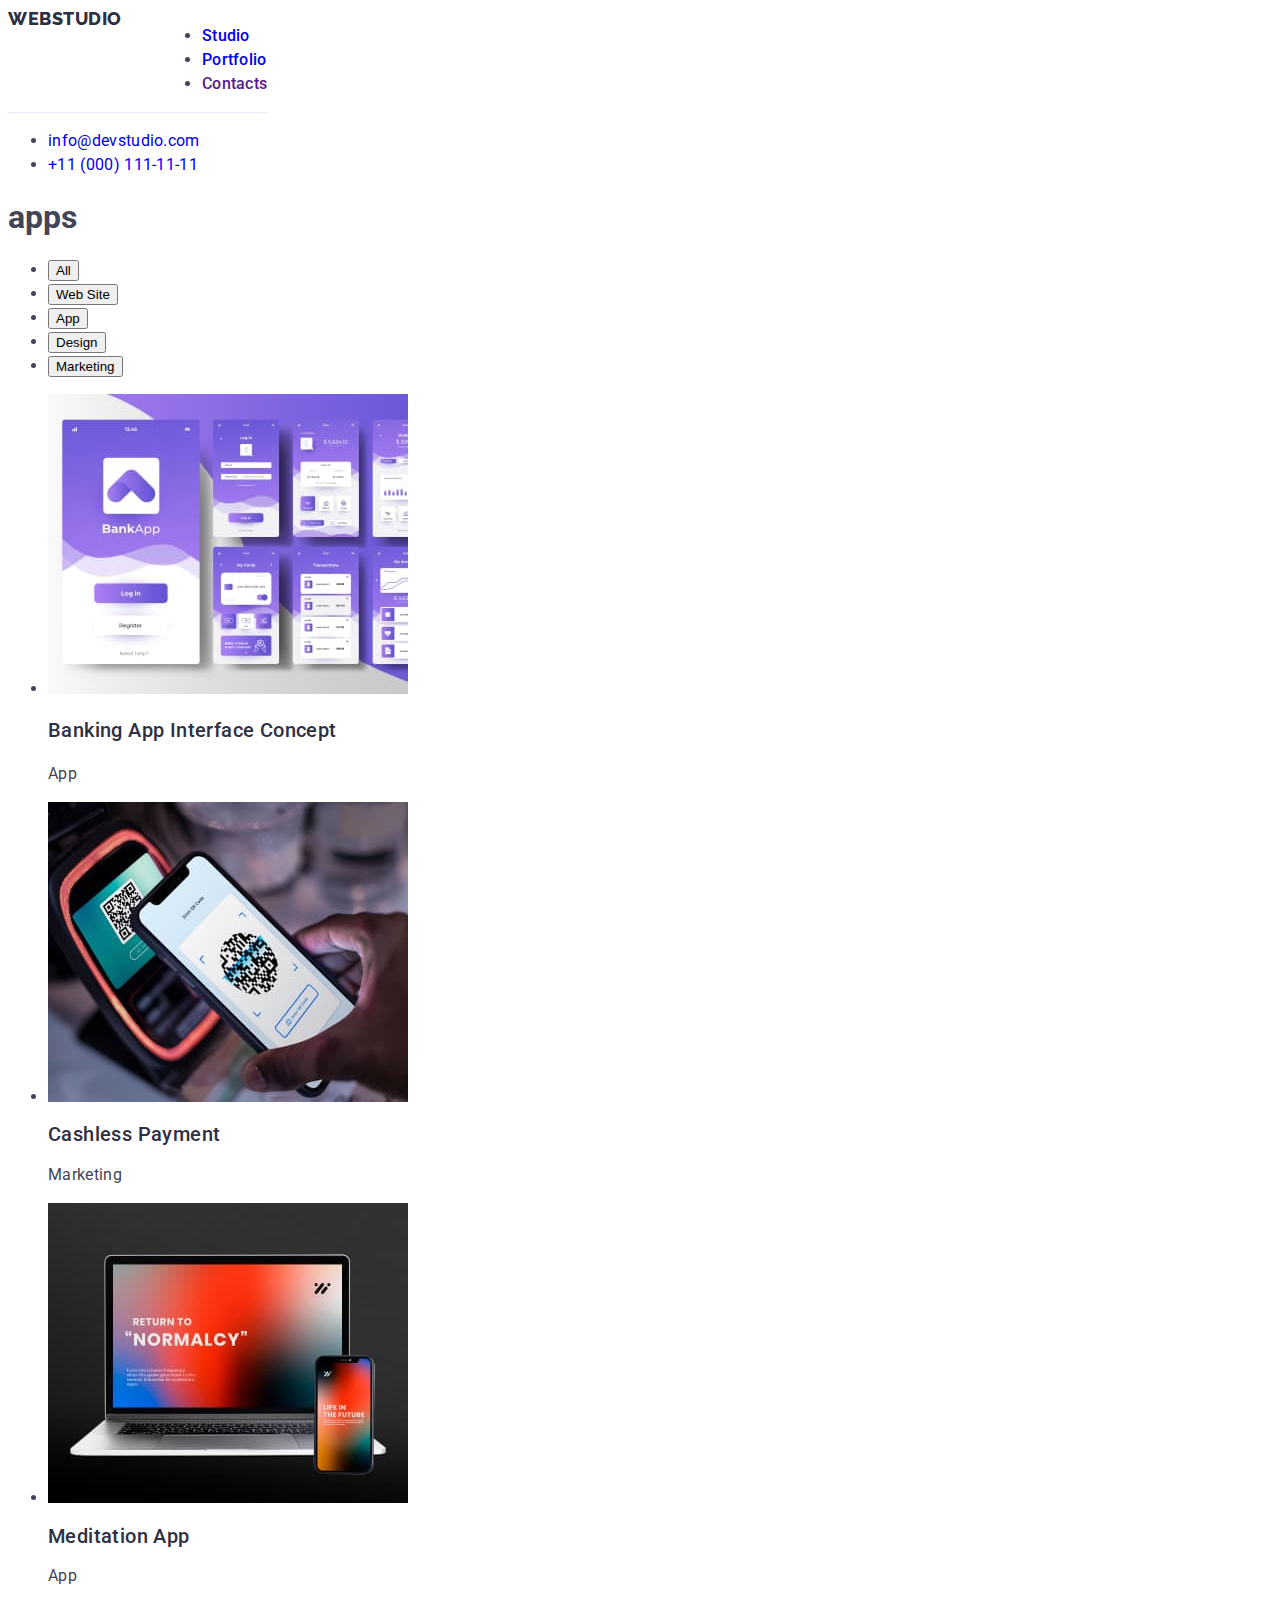
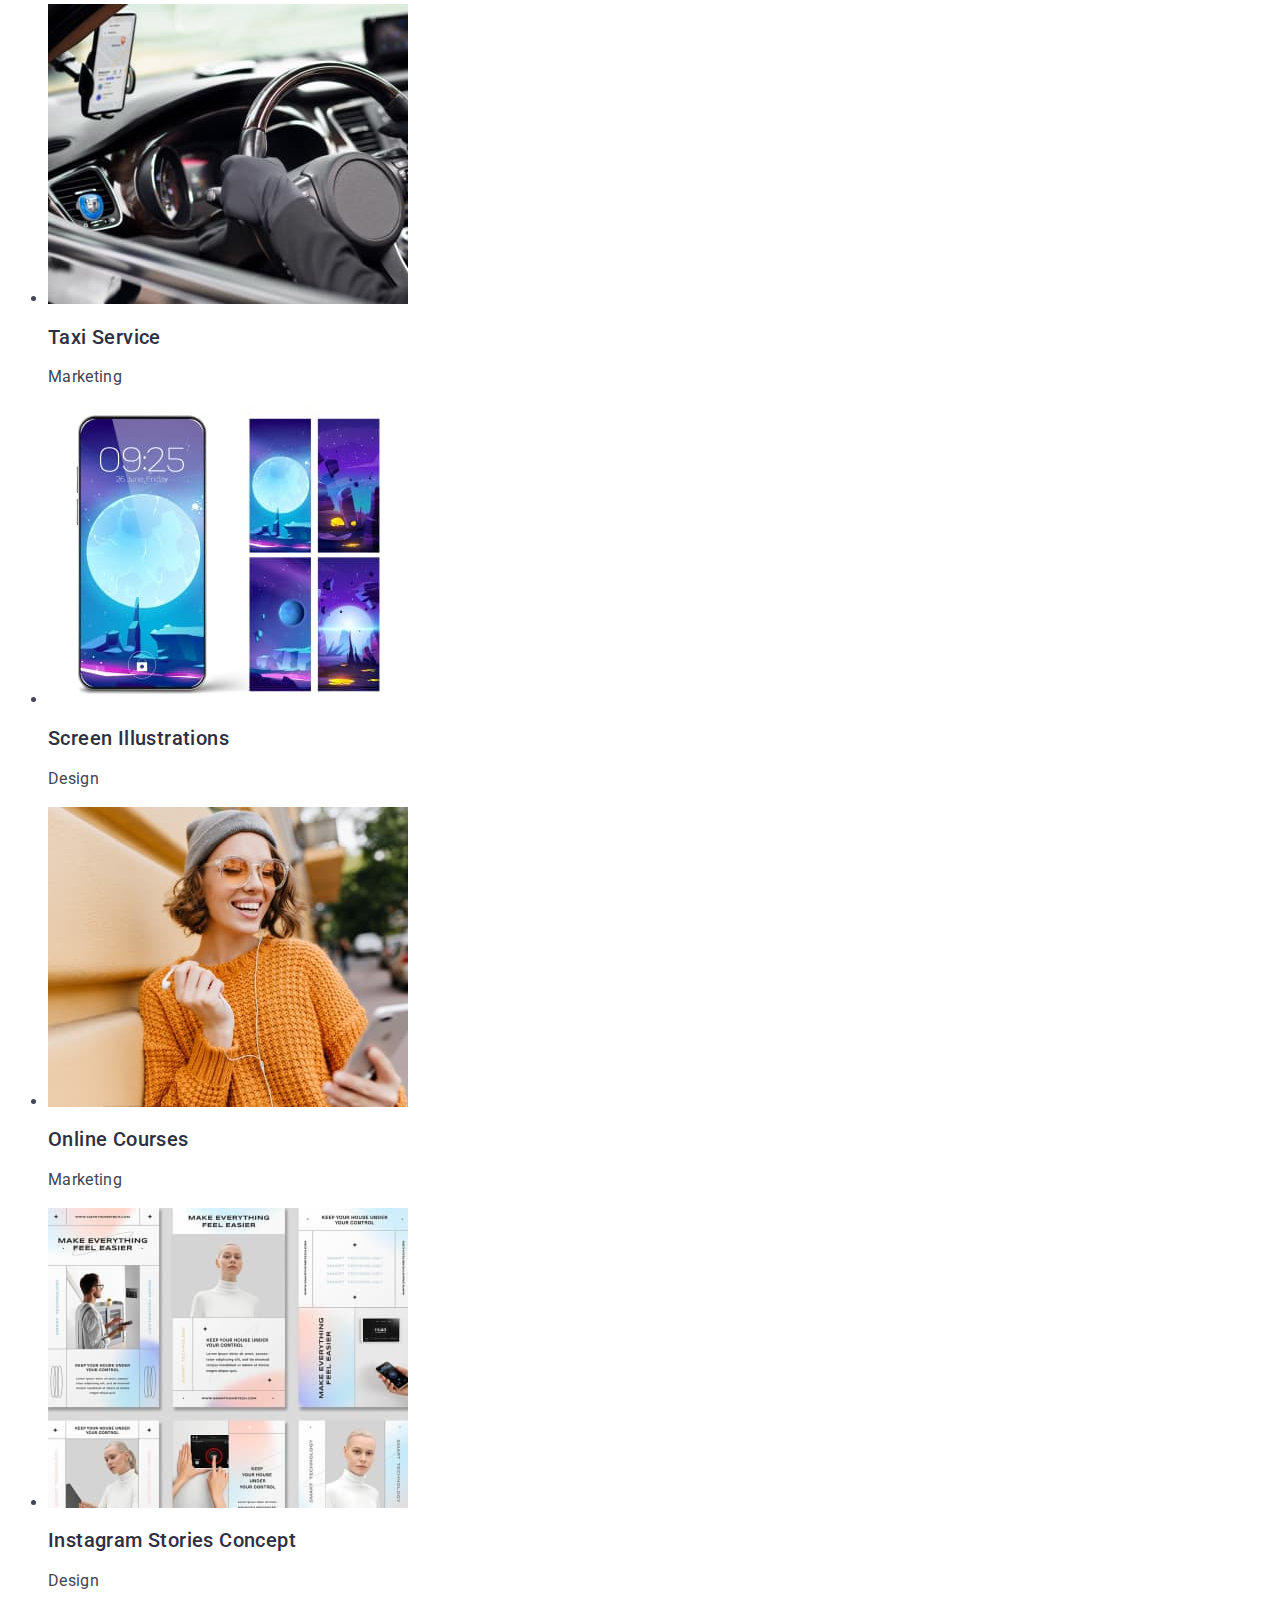
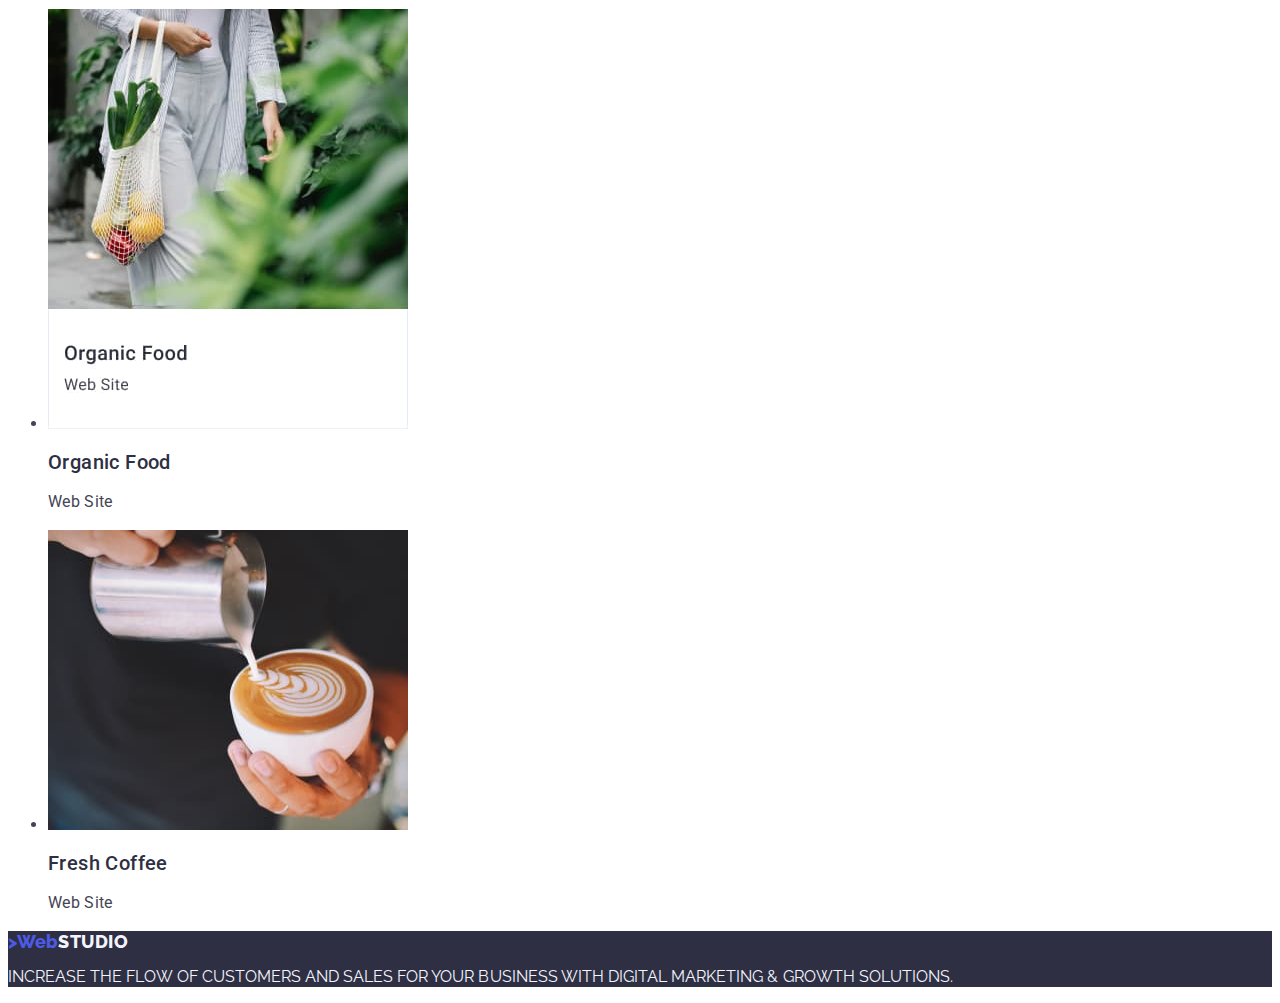
==== commit 0afc781b: "asdasdadad" ====
--- a/portfolio.html
+++ b/portfolio.html
@@ -87,7 +87,7 @@
                 width="360"
                 class="posters-foto"
               />
-              <h3 class="posters-name">Cashless Payment</h3>
+              <h2 class="posters-name">Cashless Payment</h2>
               <p class="info">Marketing</p>
             </a>
           </li>
@@ -99,7 +99,7 @@
                 width="360"
                 class="posters-foto"
               />
-              <h3 class="posters-name">Meditation App</h3>
+              <h2 class="posters-name">Meditation App</h2>
               <p class="info">App</p>
             </a>
           </li>
@@ -111,7 +111,7 @@
                 width="360"
                 class="posters-foto"
               />
-              <h3 class="posters-name">Taxi Service</h3>
+              <h2 class="posters-name">Taxi Service</h2>
               <p class="info">Marketing</p>
             </a>
           </li>
@@ -123,7 +123,7 @@
                 width="360"
                 class="posters-foto"
               />
-              <h3 class="posters-name">Screen Illustrations</h3>
+              <h2 class="posters-name">Screen Illustrations</h2>
               <p class="info">Design</p>
             </a>
           </li>
@@ -135,7 +135,7 @@
                 width="360"
                 class="posters-foto"
               />
-              <h3 class="posters-name">Online Courses</h3>
+              <h2 class="posters-name">Online Courses</h2>
               <p class="info">Marketing</p>
             </a>
           </li>
@@ -147,7 +147,7 @@
                 width="360"
                 class="posters-foto"
               />
-              <h3 class="posters-name">Instagram Stories Concept</h3>
+              <h2 class="posters-name">Instagram Stories Concept</h2>
               <p class="info">Design</p>
             </a>
           </li>
@@ -159,7 +159,7 @@
                 width="360"
                 class="posters-foto"
               />
-              <h3 class="posters-name">Organic Food</h3>
+              <h2 class="posters-name">Organic Food</h2>
               <p class="info">Web Site</p>
             </a>
           </li>
@@ -171,7 +171,7 @@
                 width="360"
                 class="posters-foto"
               />
-              <h3 class="posters-name">Fresh Coffee</h3>
+              <h2 class="posters-name">Fresh Coffee</h2>
               <p class="info">Web Site</p>
             </a>
           </li>
--- a/css/styles.css
+++ b/css/styles.css
@@ -1,26 +1,26 @@
-
 :root {
-        --color-primary: #434455;
-        --color-secondary: #4d5ae5;
-        --color-accent: #2e2f42;
-        --color-background: #e7e9fc;
---color-whitee: #ffffff;
-
+  --color-primary: #434455;
+  --color-secondary: #4d5ae5;
+  --color-accent: #2e2f42;
+  --color-background: #e7e9fc;
+  --color-whitee: #ffffff;
+  --color-cloud: #f4f4fd;
 }
 body {
   font-family: "Roboto", sans-serif;
   color: #434455;
-  background-color: #ffffff;
+  background-color: var(--color-whitee);
 }
 
 .header-logo {
-color: var(--color-accent) ze: 18px;
+  color: var(--color-accent);
   font-family: "Raleway", sans-serif;
   text-transform: uppercase;
   font-weight: 800;
   line-height: 21px;
   letter-spacing: 0.54px;
-
+  font-size: 18px;
+  letter-spacing: 0.03em;
 
   line-height: 1.17;
 }
@@ -32,7 +32,7 @@
 }
 
 .logo {
- color: var(--color-accent);
+  color: var(--color-accent);
   font-size: 18px;
   font-family: "Raleway", sans-serif;
 
@@ -49,7 +49,6 @@
 }
 .header-link {
   font-size: 16px;
-  
 
   font-weight: 500;
   line-height: 24px;
@@ -58,48 +57,48 @@
 .header-address {
   color: var(--color-primary);
   font-size: 16px;
-  
-
+  font-style: normal;
   line-height: 24px;
   letter-spacing: 0.32px;
 }
 
 .solutions {
-  background-color: #2e2f42;
+  background-color: var(--color-accent);
 }
 
 .solutions-text {
   font-size: 56px;
   text-align: center;
   letter-spacing: 0.02em;
-  color: #ffffff;
+  color: var(--color-whitee);
+  line-height: 1.07;
 }
 
 .solutions-button {
-  background-color: #4d5ae5;
+  background-color: var(--color-secondary);
   font-family: "Roboto", sans-serif;
   font-weight: 500;
   font-size: 16px;
   line-height: 1.5;
   letter-spacing: 0.04em;
-  color: #ffffff;
+  color: var(--color-whitee);
   cursor: pointer;
 }
 
 .solutions-button:hover {
-  background-color: #404bbf;
+  background-color: var(--color-secondary);
 }
 .design-tittle {
-  color: #2e2f42;
+  color: var(--color-accent);
   /* Header 3 */
   font-size: 20px;
   font-family: "Roboto", sans-serif;
-
+  letter-spacing: 0.02em;
   font-weight: 500;
   line-height: 24px;
 }
 .design-info {
-  color: var(--slate, #434455);
+  color: var(--color-primary);
 
   /* Body */
   font-size: 16px;
@@ -108,32 +107,32 @@
   letter-spacing: 0.32px;
 }
 .foto-question {
-  color: #2e2f42;
+  color: var(--color-accent);
   text-align: center;
   /* Header 2 */
   font-size: 36px;
- 
+  line-height: 1.11;
   font-weight: 700;
   line-height: 40px;
   letter-spacing: 0.72px;
   text-transform: capitalize;
 }
 .team {
-  color: #2e2f42;
+  color: var(--color-accent);
   font-size: 36px;
-  
+
   font-weight: 700;
   line-height: 40px;
   letter-spacing: 0.72px;
 }
 .team-b {
-  background: v #f4f4fd;
+  background: var(--color-cloud);
 }
 .footer {
-  background: #2e2f42;
+  background: var(--color-accent);
 }
 .footer-logo {
-  color: var(--iris, #4d5ae5);
+  color: var(--color-secondary);
   font-size: 18px;
   font-family: "Raleway", sans-serif;
 
@@ -141,7 +140,7 @@
   line-height: 21px;
 }
 .log-foter {
-  color: var(--cloud, #f4f4fd);
+  color: var(--color-cloud);
   font-family: "Raleway", sans-serif;
   font-weight: 800;
   line-height: 1.17;
@@ -149,15 +148,15 @@
   text-transform: uppercase;
 }
 .footer-info {
-  color: var(--cloud, #f4f4fd);
+  color: var(--color-cloud);
 
   font-size: 16px;
   font-family: "Raleway", sans-serif;
-
-  line-height: 24px;
-  letter-spacing: 0.32px;
+  line-height: 1.17;
+  letter-spacing: 0.03px;
+  text-transform: uppercase;
 }
- .buttons-element {
+.buttons {
   font-size: 16px;
   font-family: "Roboto", sans-serif;
   font-weight: 500;
@@ -165,20 +164,19 @@
   letter-spacing: 0.64px;
 }
 .posters-name {
-  color: var(--navyblue, #2e2f42);
- 
+  color: var(--color-accent);
+
   font-size: 20px;
-  
+
   font-weight: 500;
   line-height: 24px;
   letter-spacing: 0.4px;
 }
 .info {
-  color: var(--slate, #434455);
+  color: var(--color-primary);
   /* Body */
   font-size: 16px;
-  
-  
+
   font-weight: 400;
   line-height: 24px;
   letter-spacing: 0.32px;
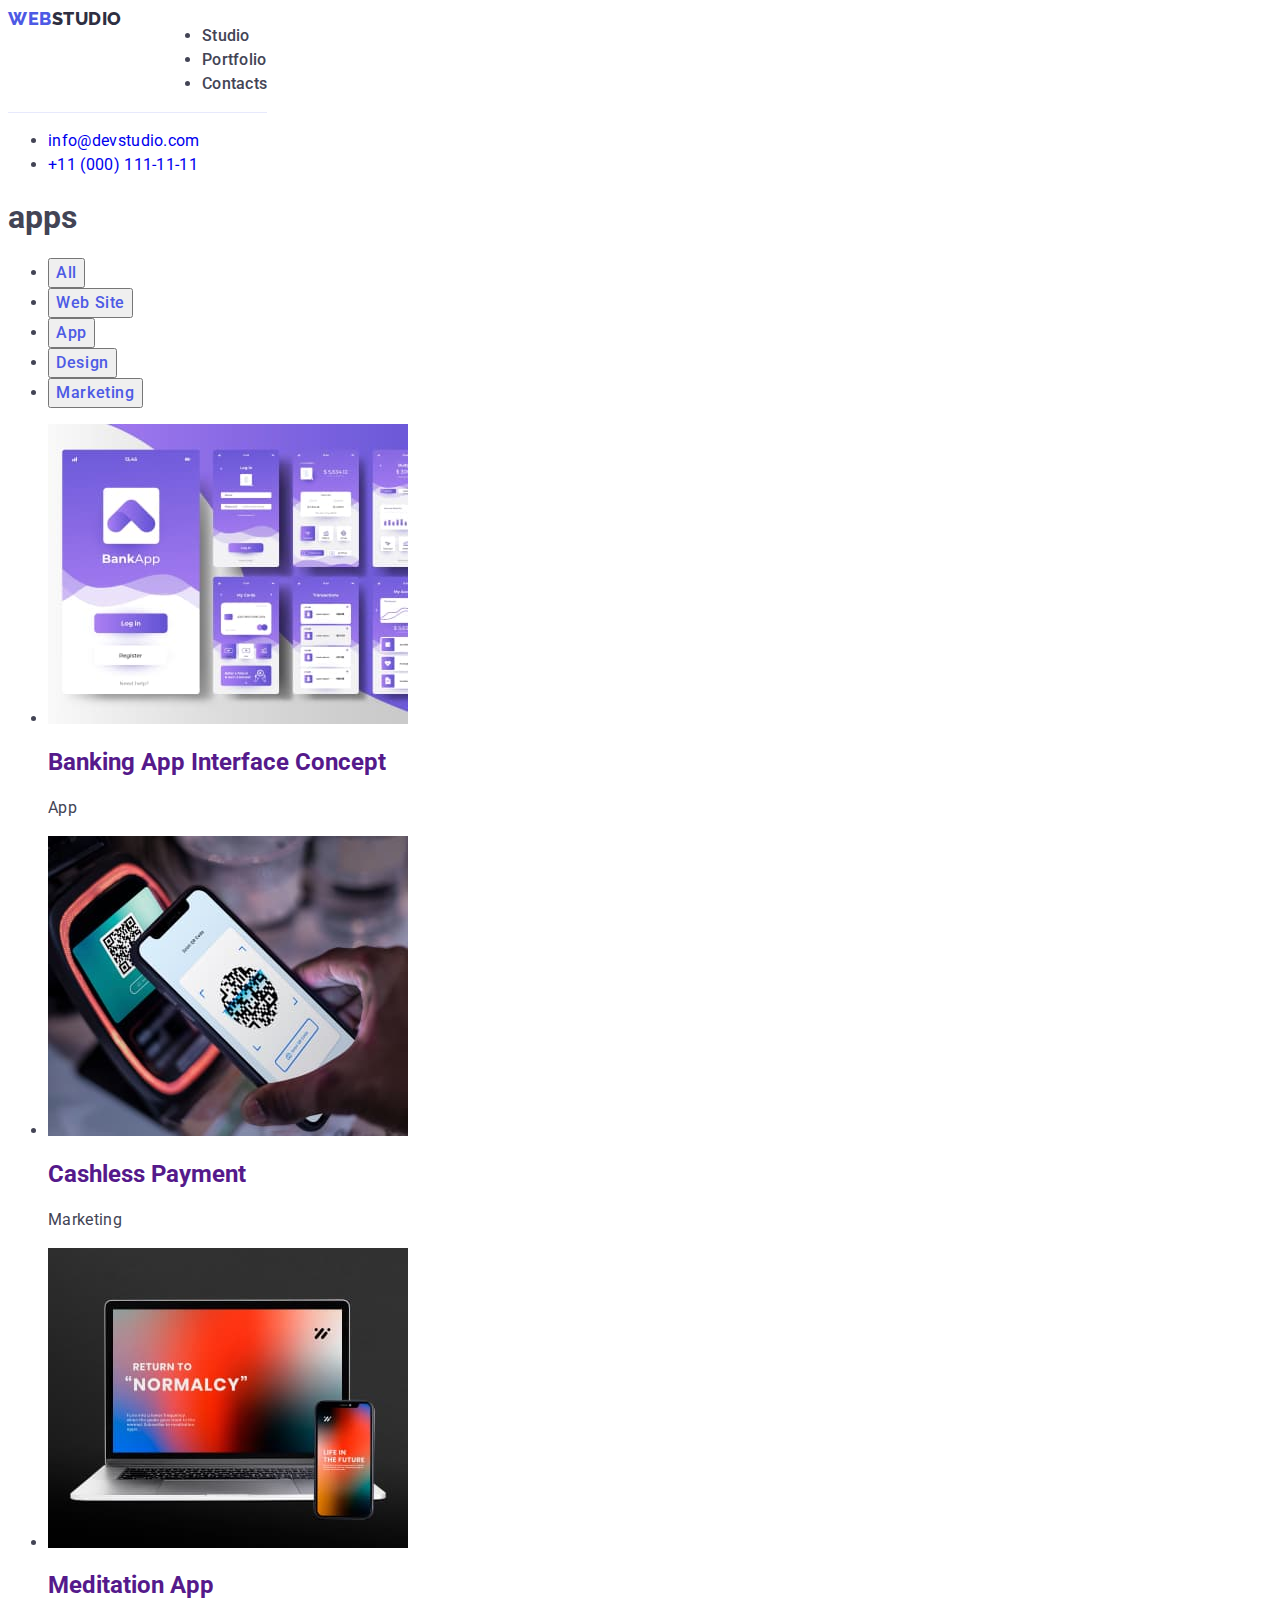
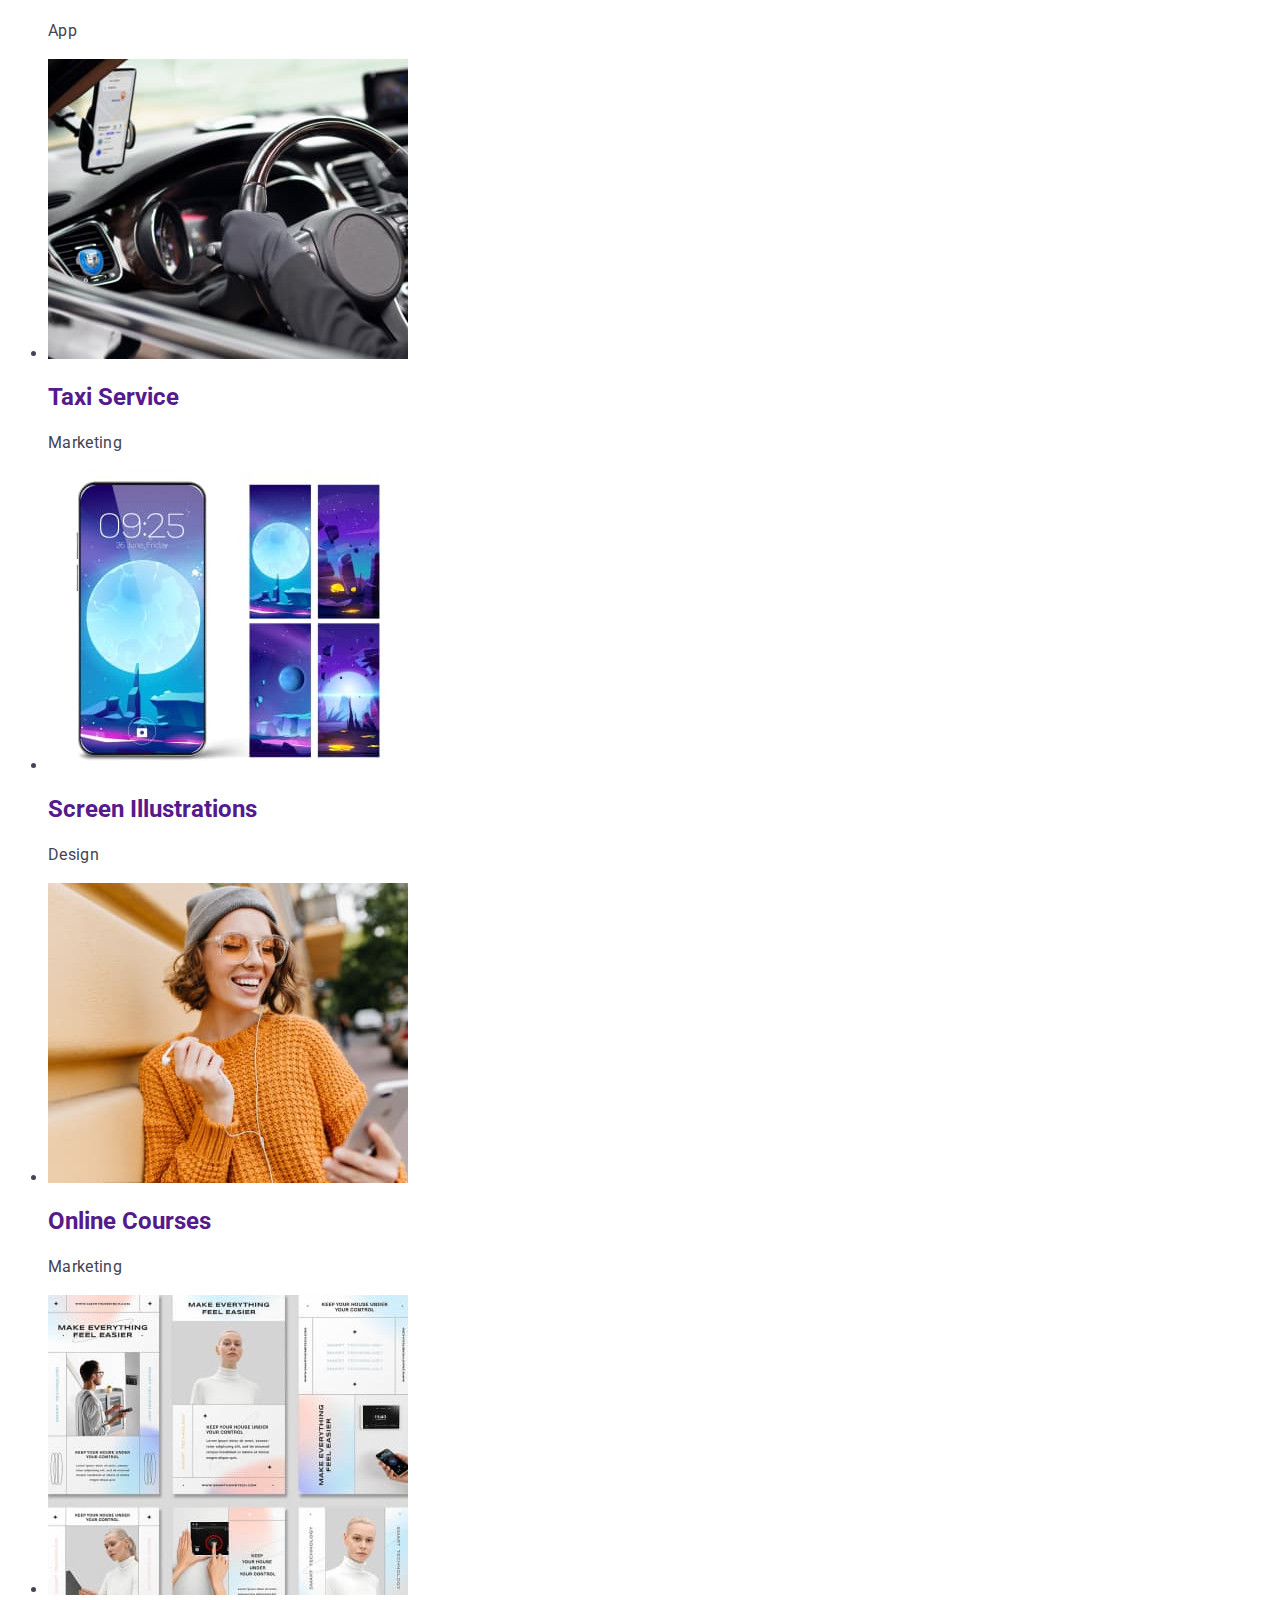
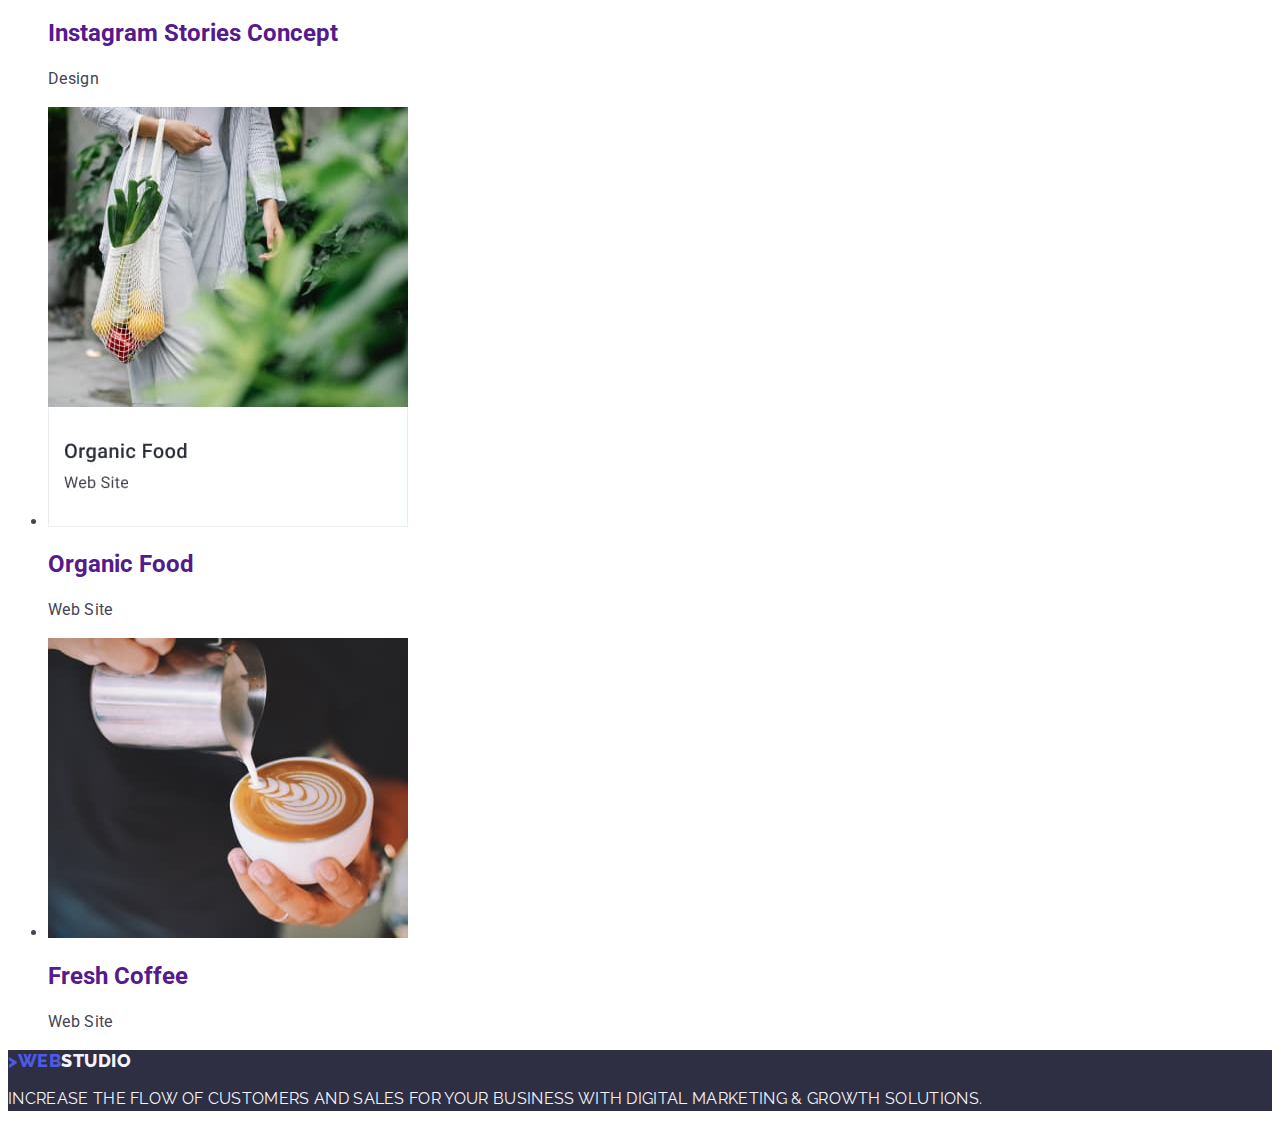
==== commit a7b59ef5: "fix  alll 404" ====
--- a/portfolio.html
+++ b/portfolio.html
@@ -75,7 +75,7 @@
                 width="360"
                 class="posters-foto"
               />
-              <h3 class="posters-name">Banking App Interface Concept</h3>
+              <h2 class="posters-name">Banking App Interface Concept</h2>
               <p class="info">App</p>
             </a>
           </li>
--- a/css/styles.css
+++ b/css/styles.css
@@ -13,7 +13,7 @@
 }
 
 .header-logo {
-  color: var(--color-accent);
+  color: var(--color-secondary);
   font-family: "Raleway", sans-serif;
   text-transform: uppercase;
   font-weight: 800;
@@ -49,19 +49,32 @@
 }
 .header-link {
   font-size: 16px;
+  color: var(--color-primary);
 
   font-weight: 500;
   line-height: 24px;
   letter-spacing: 0.32px;
 }
+.header-item a:hover {
+  color: #404bbf;
+}
+.header-item a:focus {
+  color: #404bbf;
+}
+
 .header-address {
   color: var(--color-primary);
   font-size: 16px;
   font-style: normal;
   line-height: 24px;
-  letter-spacing: 0.32px;
-}
-
+  letter-spacing: 0.02em;
+}
+.contacts-item a:hover {
+  color: #404bbf;
+}
+.contacts-item a:focus {
+  color: #404bbf;
+}
 .solutions {
   background-color: var(--color-accent);
 }
@@ -85,8 +98,11 @@
   cursor: pointer;
 }
 
-.solutions-button:hover {
-  background-color: var(--color-secondary);
+.solutions-button a:hover {
+  background-color: #404bbf;
+}
+.solutions-button a:focus {
+  background-color: #404bbf;
 }
 .design-tittle {
   color: var(--color-accent);
@@ -105,28 +121,45 @@
   font-family: "Roboto", sans-serif;
   line-height: 24px;
   letter-spacing: 0.32px;
+}
+.foto {
+  line-height: 1.11px;
 }
 .foto-question {
   color: var(--color-accent);
   text-align: center;
   /* Header 2 */
   font-size: 36px;
-  line-height: 1.11;
+  line-height: 1.11px;
   font-weight: 700;
   line-height: 40px;
   letter-spacing: 0.72px;
   text-transform: capitalize;
 }
 .team {
+  background-color: #f4f4fd;
   color: var(--color-accent);
   font-size: 36px;
-
+  text-transform: capitalize;
   font-weight: 700;
-  line-height: 40px;
+  line-height: 1.11px;
   letter-spacing: 0.72px;
+  text-align: center;
 }
 .team-b {
-  background: var(--color-cloud);
+  background-color: #ffffff;
+  font-weight: 500;
+  font-size: 20px;
+  line-height: 1.11;
+  letter-spacing: 0.02em;
+  color: var(--color-accent);
+}
+.team-info {
+  color: var(--color-primary);
+  font-weight: 500;
+  font-size: 20px;
+  line-height: 1.2;
+  letter-spacing: 0.02em;
 }
 .footer {
   background: var(--color-accent);
@@ -135,9 +168,10 @@
   color: var(--color-secondary);
   font-size: 18px;
   font-family: "Raleway", sans-serif;
-
-  font-weight: 800;
-  line-height: 21px;
+  letter-spacing: 0.03em;
+  font-weight: 800;
+  text-transform: uppercase;
+  line-height: 1.17px;
 }
 .log-foter {
   color: var(--color-cloud);
@@ -152,8 +186,8 @@
 
   font-size: 16px;
   font-family: "Raleway", sans-serif;
-  line-height: 1.17;
-  letter-spacing: 0.03px;
+  line-height: 1.5;
+  letter-spacing: 0.02em;
   text-transform: uppercase;
 }
 .buttons {
@@ -163,6 +197,22 @@
   line-height: 24px;
   letter-spacing: 0.64px;
 }
+.buttons-element {
+  font-family: "Roboto", sans-serif;
+  font-weight: 500;
+  font-size: 16px;
+  line-height: 1.5;
+  letter-spacing: 0.04em;
+  color: var(--color-secondary);
+  background-color var(--color-cloud);
+ cursor: pointer;
+}  .buttons-element a:hover [ color: #FFFFFF;
+ background-color: #404BBf;
+ ]
+.buttons-element a:focus [
+  background-color: #404BBF;
+
+]
 .posters-name {
   color: var(--color-accent);
 
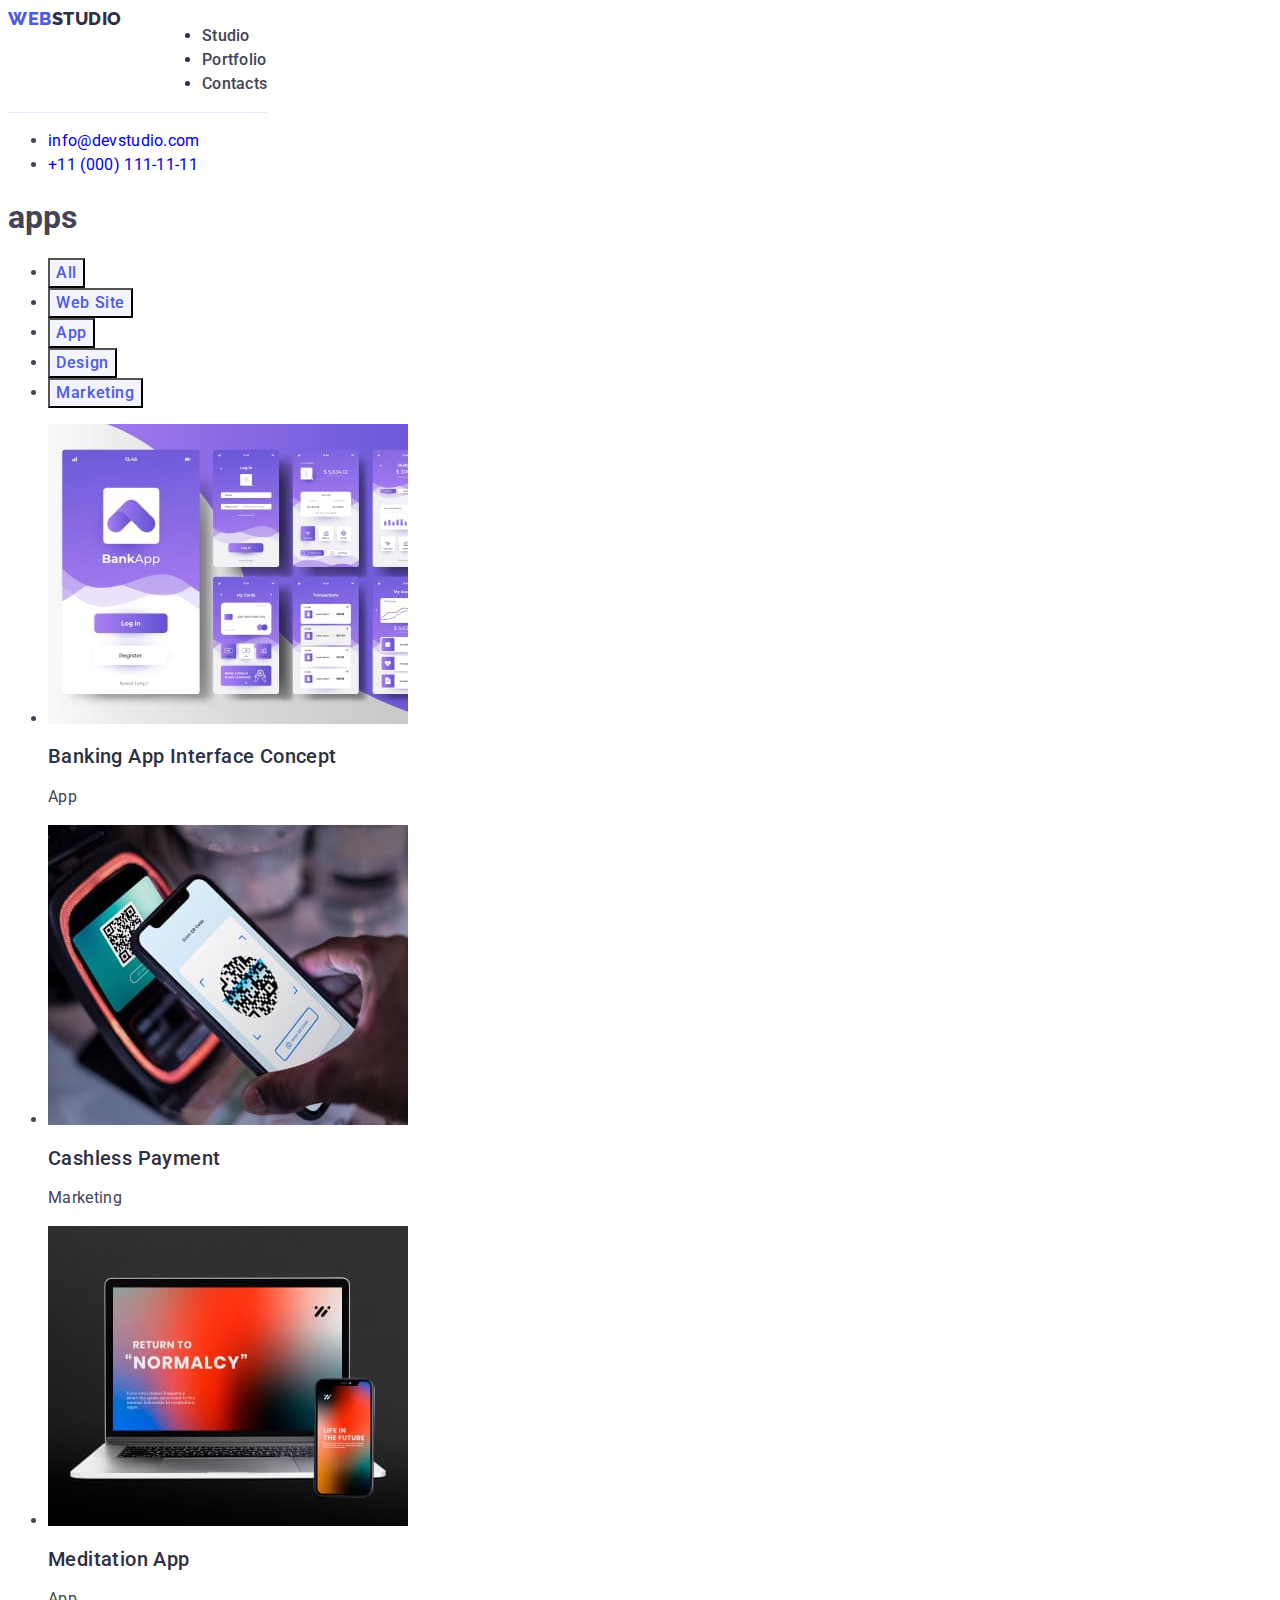
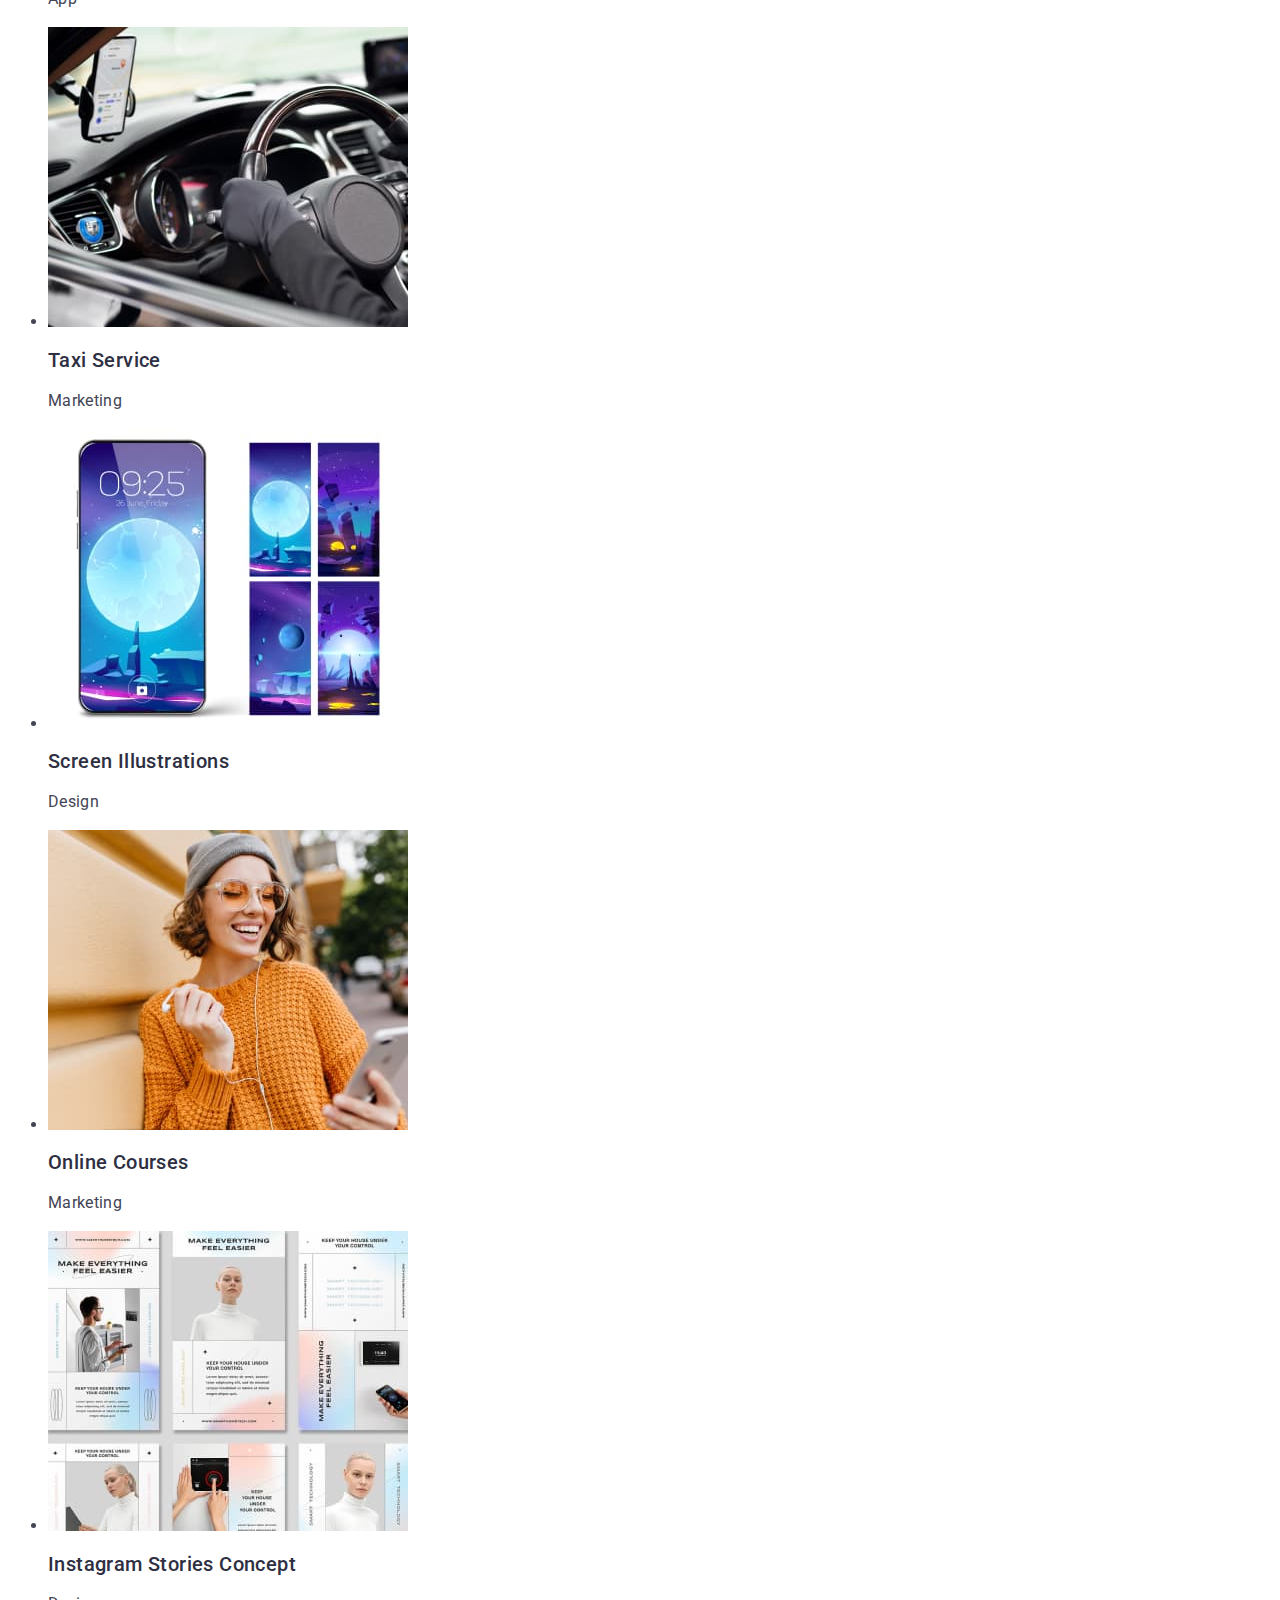
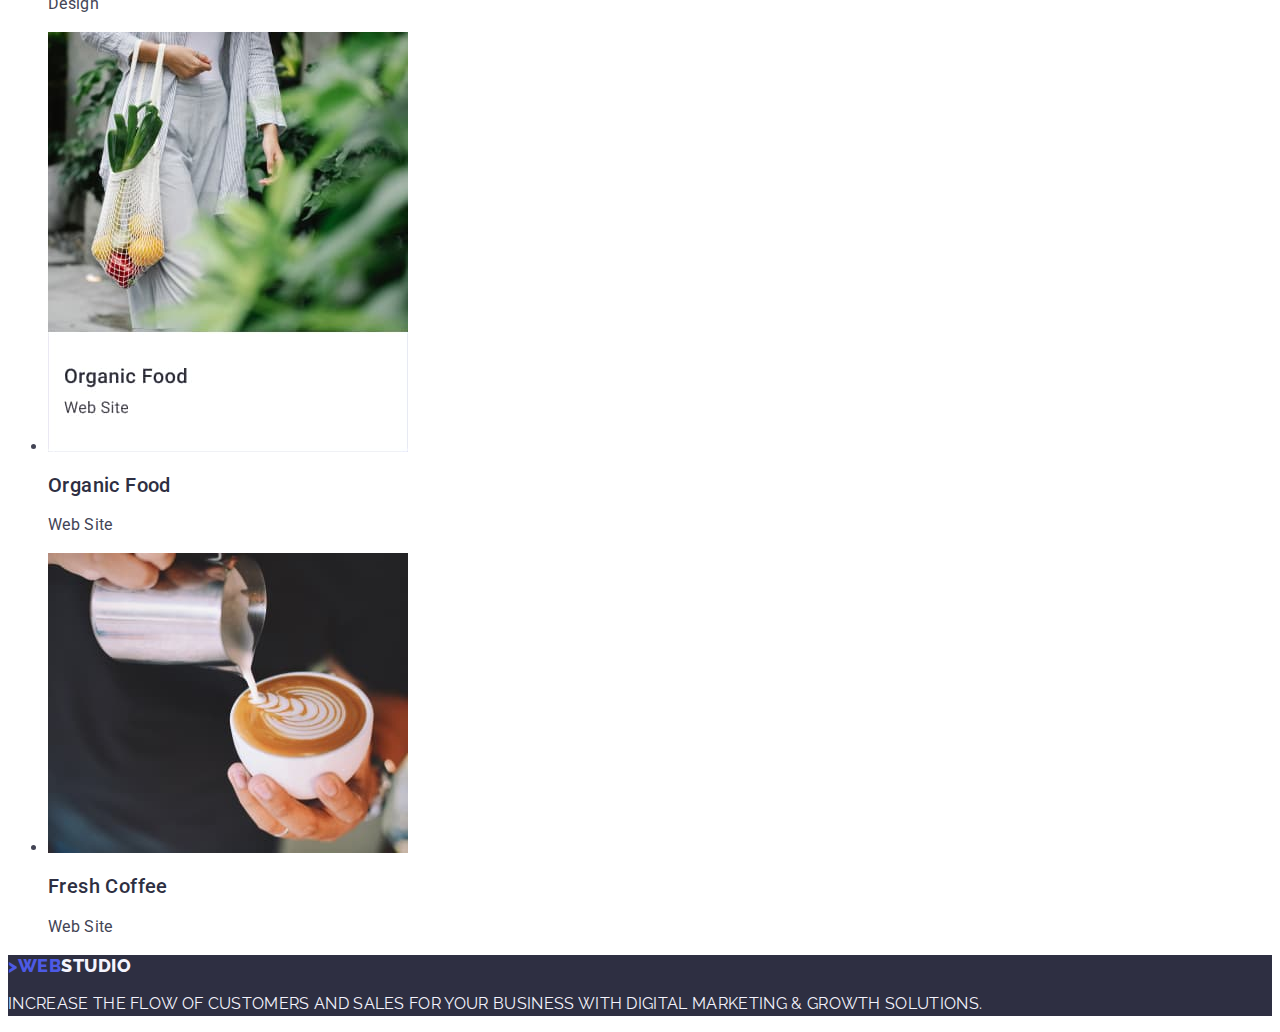
==== commit 05558405: "12313231231331" ====
--- a/portfolio.html
+++ b/portfolio.html
@@ -50,19 +50,19 @@
         <h1>apps</h1>
         <ul class="buttons list">
           <li class="buttons-item">
-            <button class="buttons-element">All</button>
+            <button type="button" class="buttons-element">All</button>
           </li>
           <li class="buttons-item">
             <button class="buttons-element">Web Site</button>
           </li>
           <li class="buttons-item">
-            <button class="buttons-element">App</button>
+            <button type="button" class="buttons-element">App</button>
           </li>
           <li class="buttons-item">
-            <button class="buttons-element">Design</button>
+            <button type="button" class="buttons-element">Design</button>
           </li>
           <li class="buttons-item">
-            <button class="buttons-element">Marketing</button>
+            <button type="button" class="buttons-element">Marketing</button>
           </li>
         </ul>
 
--- a/css/styles.css
+++ b/css/styles.css
@@ -47,6 +47,9 @@
   border-bottom: 1px solid var(--color-background);
   background: var(--color-whitee);
 }
+.header-list {
+  color: var(--color-accent);
+}
 .header-link {
   font-size: 16px;
   color: var(--color-primary);
@@ -68,6 +71,9 @@
   font-style: normal;
   line-height: 24px;
   letter-spacing: 0.02em;
+}
+.header-contacts {
+  color: var(--color-primary);
 }
 .contacts-item a:hover {
   color: #404bbf;
@@ -98,10 +104,10 @@
   cursor: pointer;
 }
 
-.solutions-button a:hover {
-  background-color: #404bbf;
-}
-.solutions-button a:focus {
+.solutions-button:hover {
+  background-color: #404bbf;
+}
+.solutions-button:focus {
   background-color: #404bbf;
 }
 .design-tittle {
@@ -128,7 +134,7 @@
 .foto-question {
   color: var(--color-accent);
   text-align: center;
-  /* Header 2 */
+
   font-size: 36px;
   line-height: 1.11px;
   font-weight: 700;
@@ -138,31 +144,31 @@
 }
 .team {
   background-color: #f4f4fd;
-  color: var(--color-accent);
+}
+.team-tittle {
   font-size: 36px;
+
+  font-weight: 700;
+  line-height: 40px;
+  letter-spacing: 0.72px;
   text-transform: capitalize;
-  font-weight: 700;
-  line-height: 1.11px;
-  letter-spacing: 0.72px;
-  text-align: center;
-}
-.team-b {
-  background-color: #ffffff;
+}
+.team-name {
   font-weight: 500;
   font-size: 20px;
   line-height: 1.11;
   letter-spacing: 0.02em;
-  color: var(--color-accent);
 }
 .team-info {
   color: var(--color-primary);
   font-weight: 500;
-  font-size: 20px;
-  line-height: 1.2;
+  font-size: 16px;
+  line-height: 1.5;
   letter-spacing: 0.02em;
 }
 .footer {
   background: var(--color-accent);
+  line-height: 1.17;
 }
 .footer-logo {
   color: var(--color-secondary);
@@ -204,15 +210,17 @@
   line-height: 1.5;
   letter-spacing: 0.04em;
   color: var(--color-secondary);
-  background-color var(--color-cloud);
- cursor: pointer;
-}  .buttons-element a:hover [ color: #FFFFFF;
- background-color: #404BBf;
- ]
-.buttons-element a:focus [
-  background-color: #404BBF;
-
-]
+  background-color: var(--color-cloud);
+}
+.buttons-element a:hover {
+  color: #ffffff;
+  background-color: #404bbf;
+}
+
+.buttons-element a:focus {
+  background-color: #404bbf;
+}
+
 .posters-name {
   color: var(--color-accent);
 
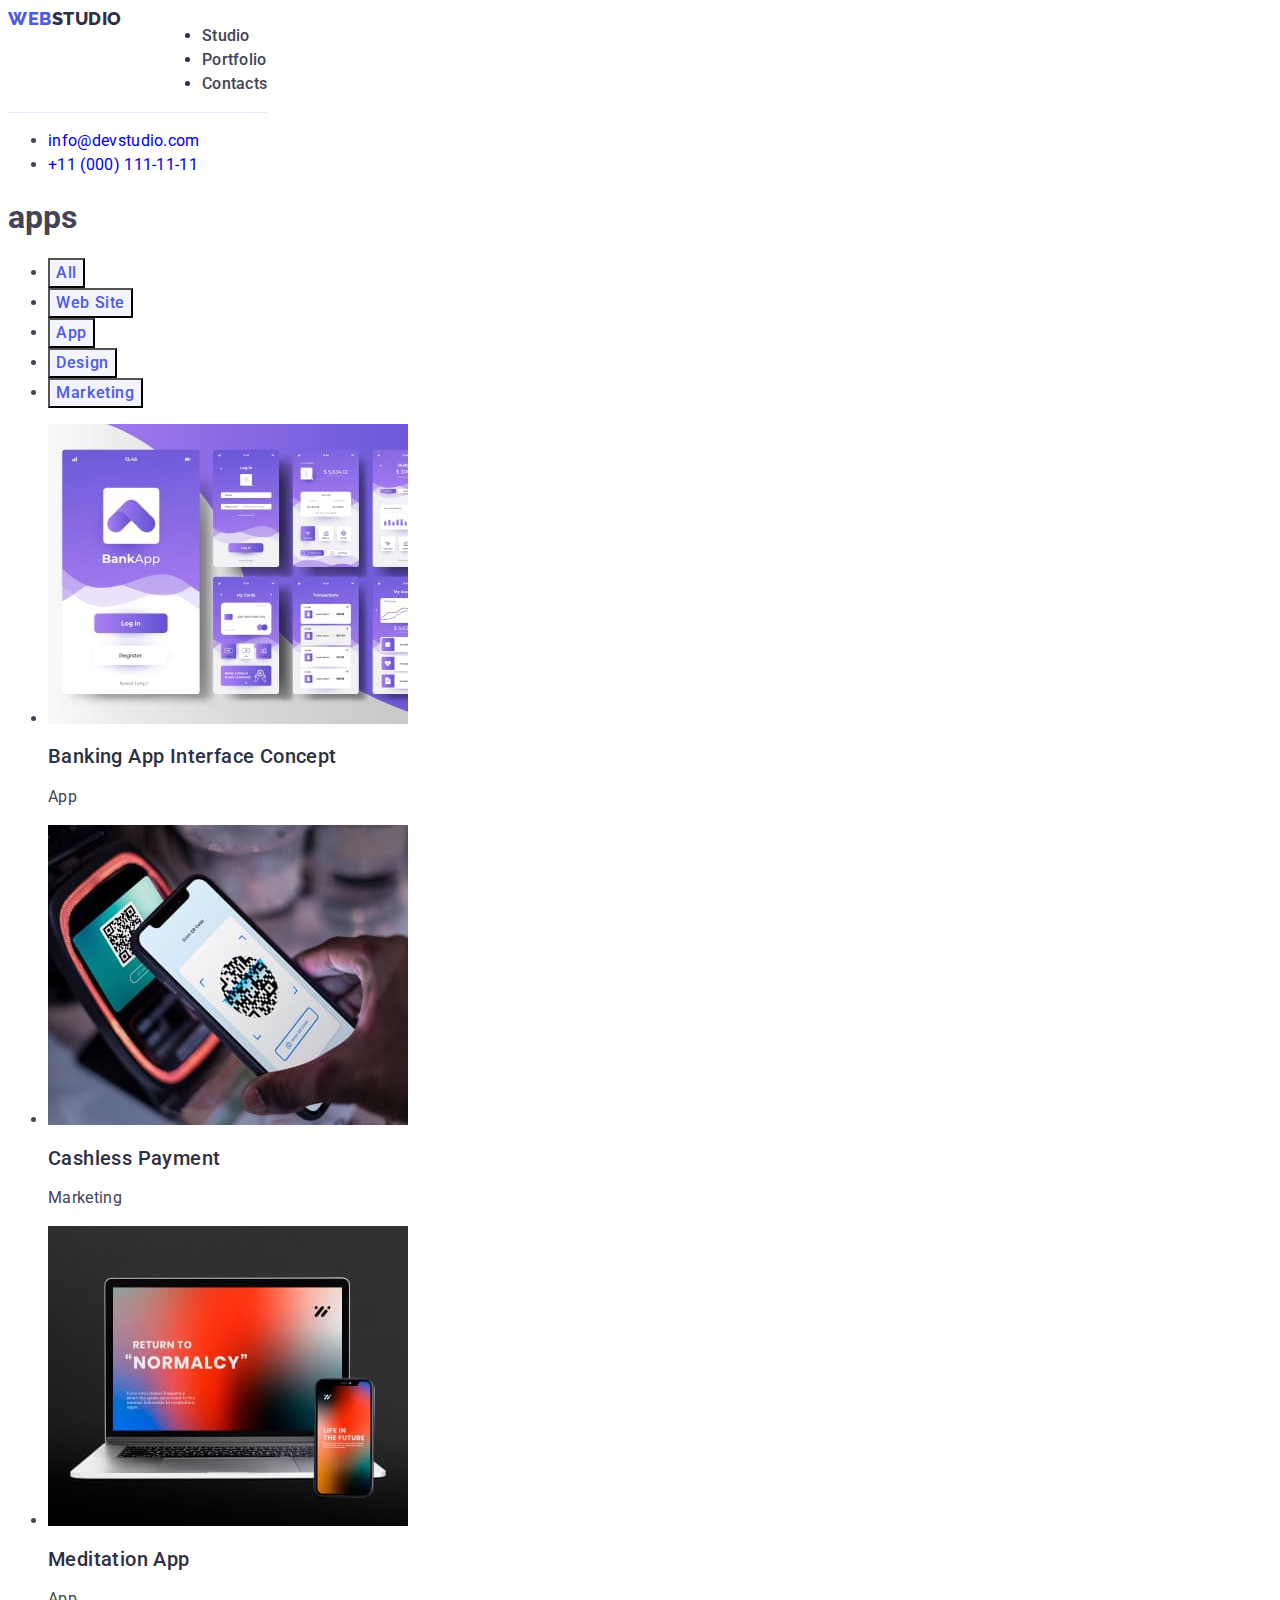
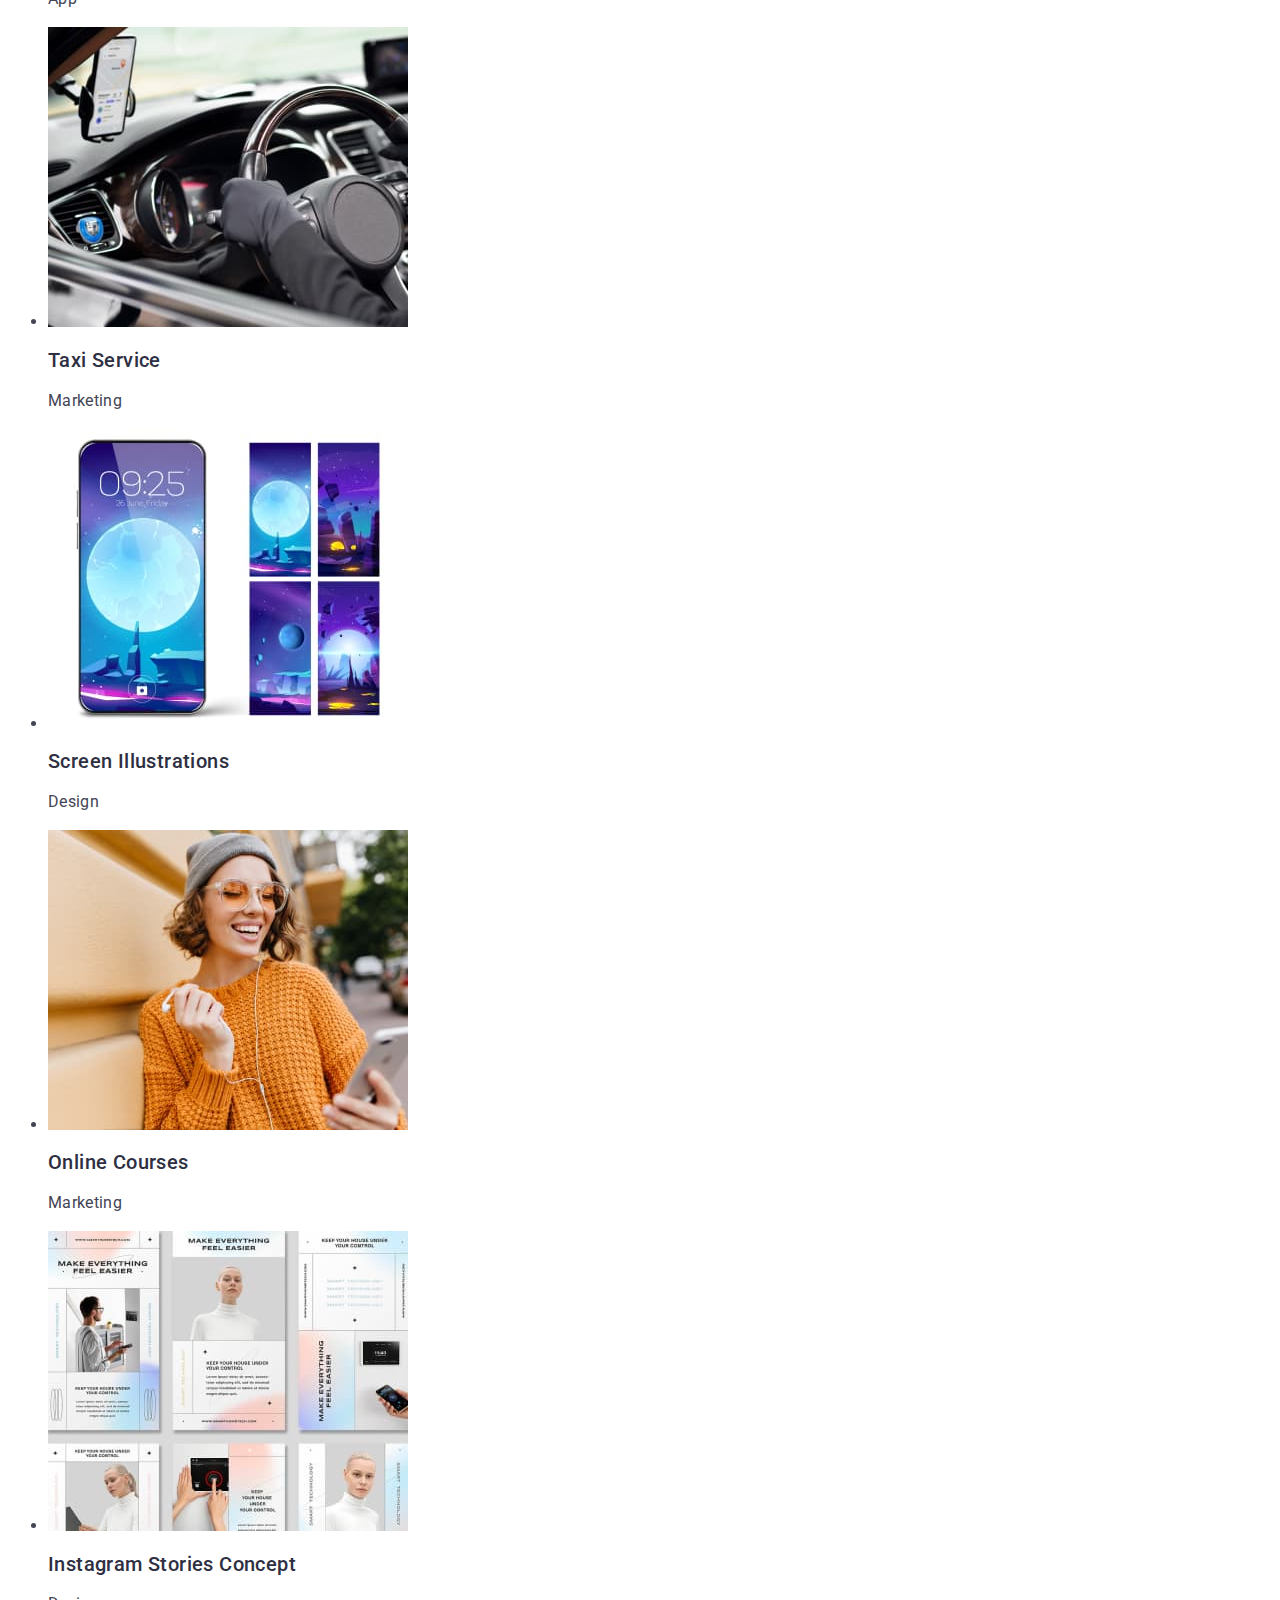
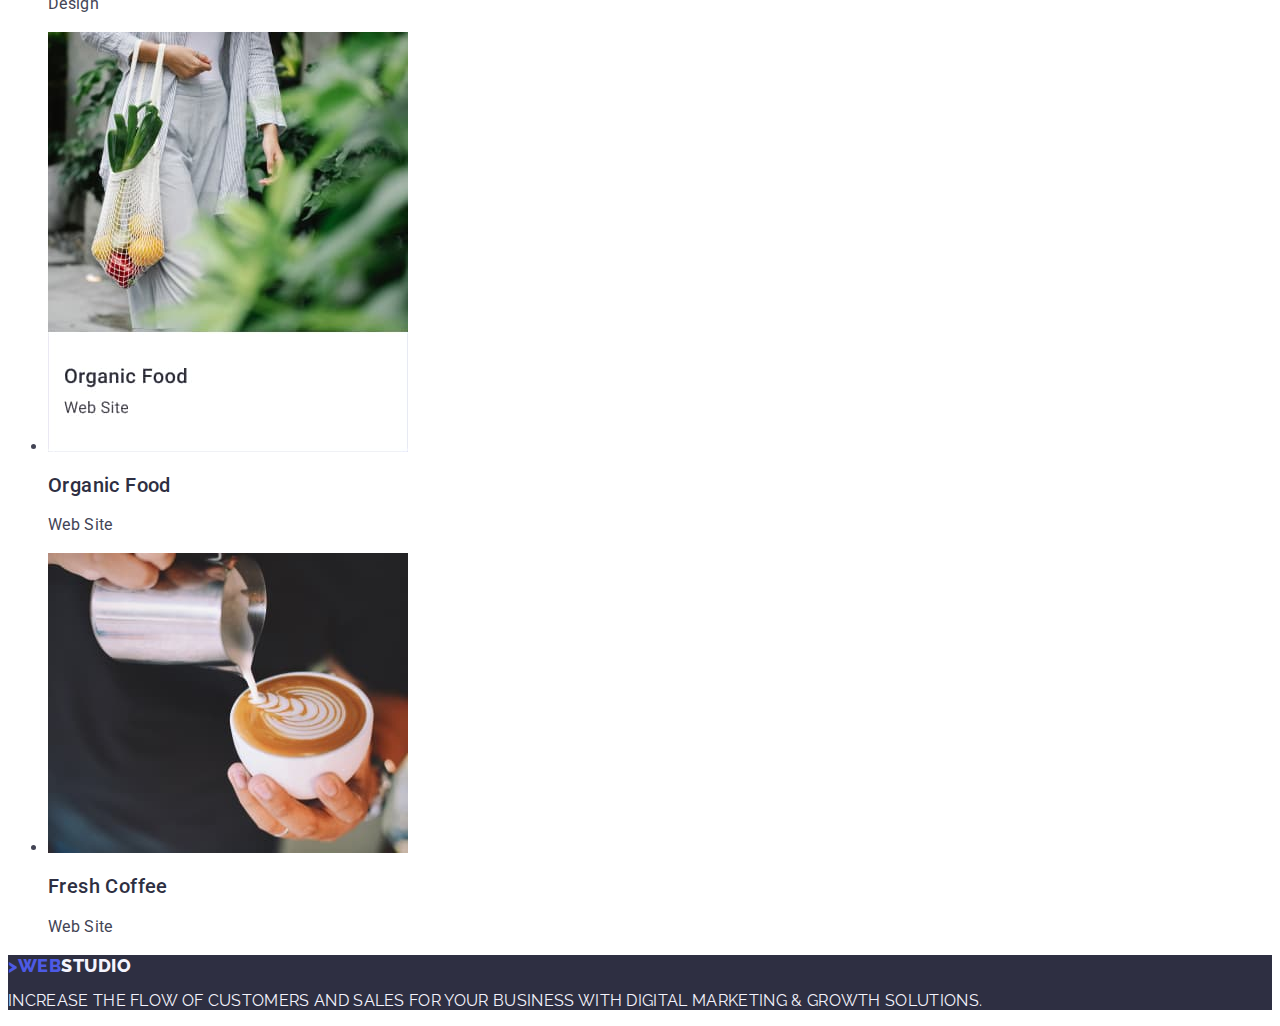
==== commit 9e9f970d: "BUTTOM FIX" ====
--- a/portfolio.html
+++ b/portfolio.html
@@ -53,7 +53,7 @@
             <button type="button" class="buttons-element">All</button>
           </li>
           <li class="buttons-item">
-            <button class="buttons-element">Web Site</button>
+            <button type="button" class="buttons-element">Web Site</button>
           </li>
           <li class="buttons-item">
             <button type="button" class="buttons-element">App</button>
--- a/css/styles.css
+++ b/css/styles.css
@@ -168,7 +168,6 @@
 }
 .footer {
   background: var(--color-accent);
-  line-height: 1.17;
 }
 .footer-logo {
   color: var(--color-secondary);
@@ -192,7 +191,7 @@
 
   font-size: 16px;
   font-family: "Raleway", sans-serif;
-  line-height: 1.5;
+  line-height: 1.17;
   letter-spacing: 0.02em;
   text-transform: uppercase;
 }
@@ -211,13 +210,14 @@
   letter-spacing: 0.04em;
   color: var(--color-secondary);
   background-color: var(--color-cloud);
-}
-.buttons-element a:hover {
+  cursor: pointer;
+}
+.buttons-element :hover {
   color: #ffffff;
   background-color: #404bbf;
 }
 
-.buttons-element a:focus {
+.buttons-element :focus {
   background-color: #404bbf;
 }
 
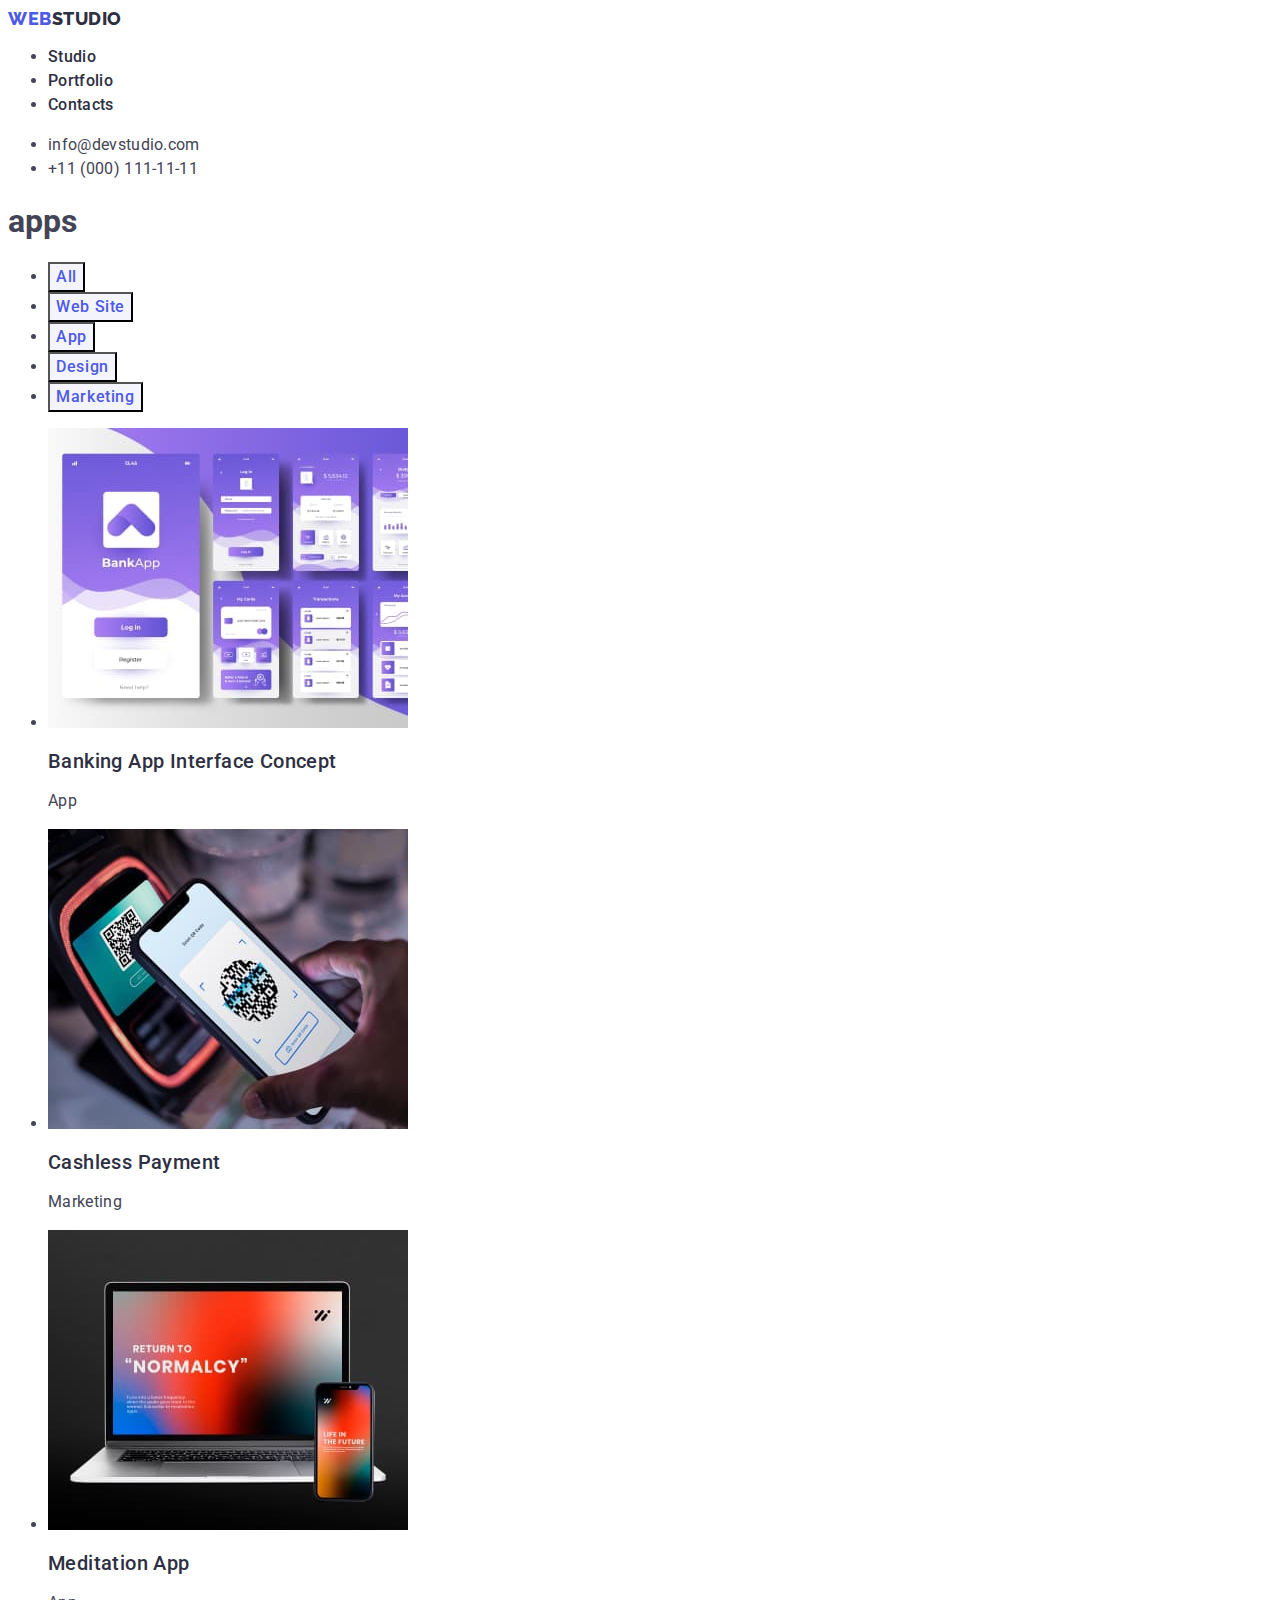
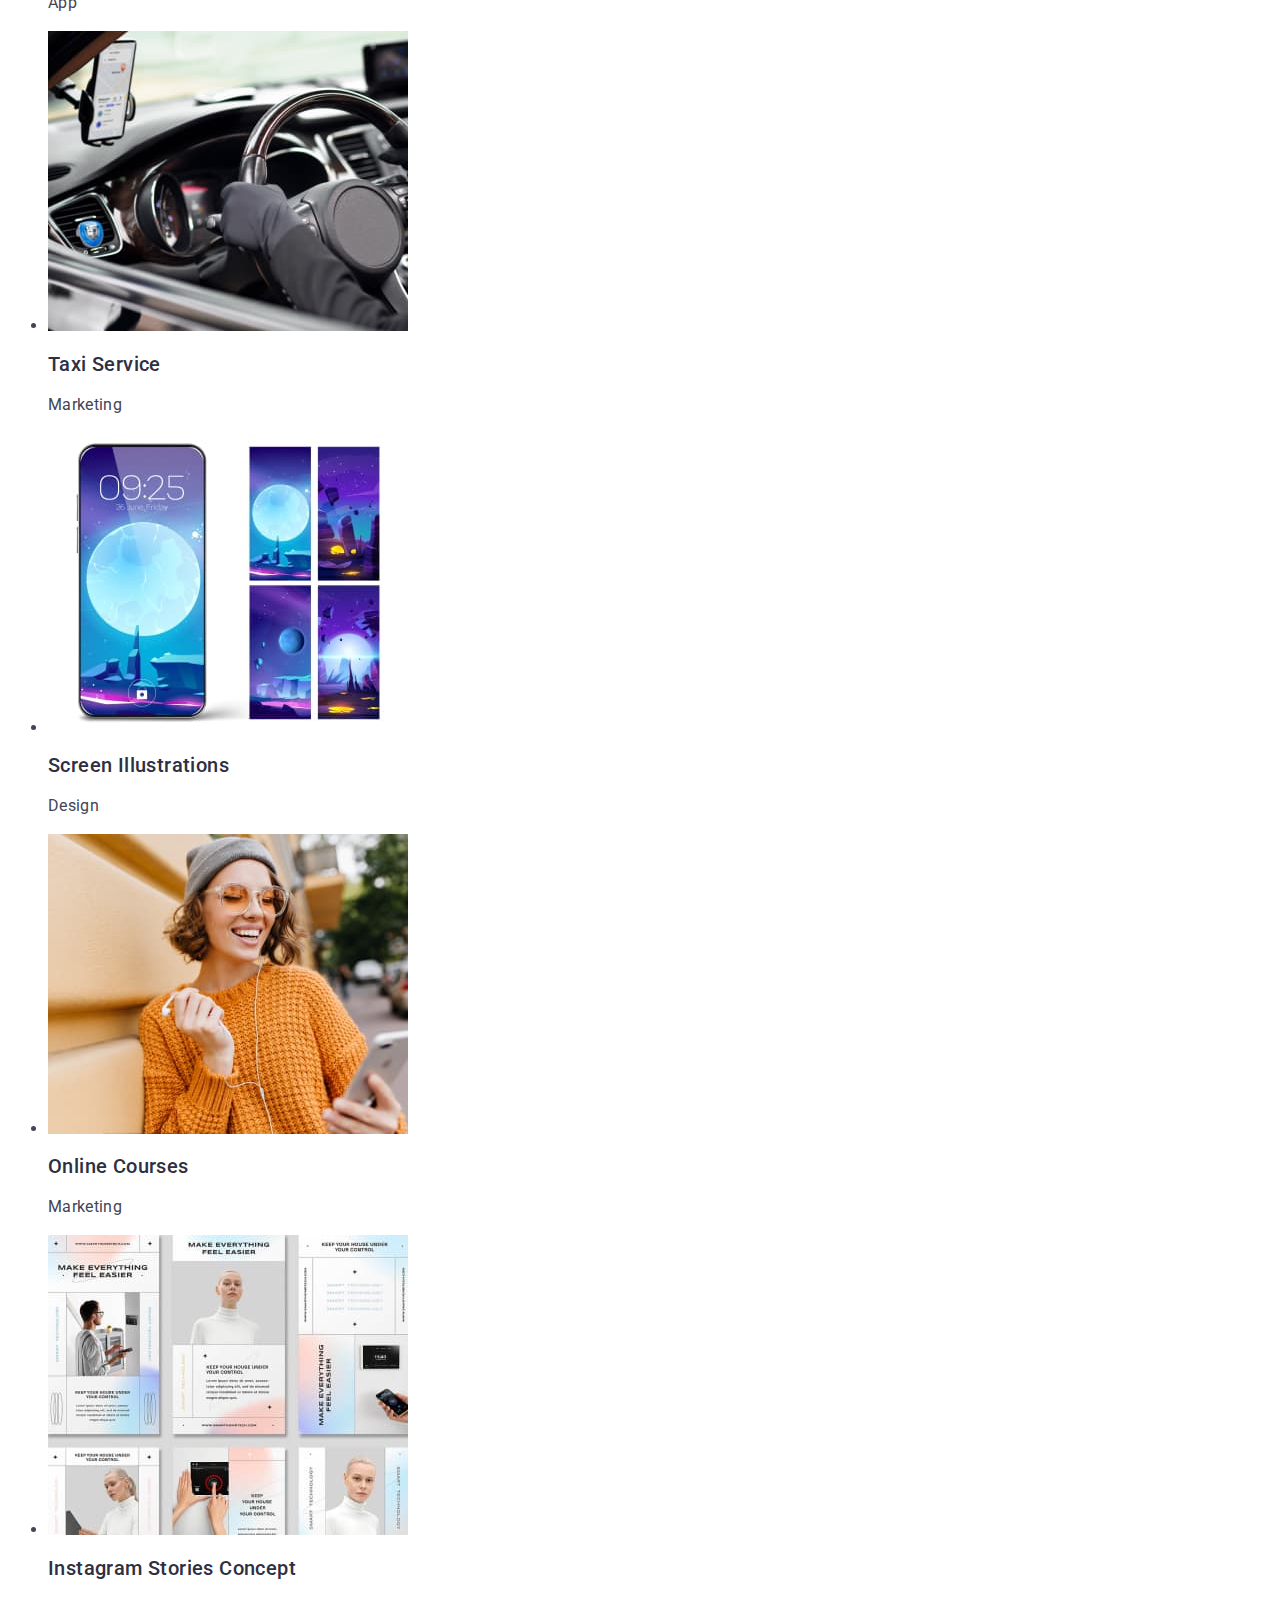
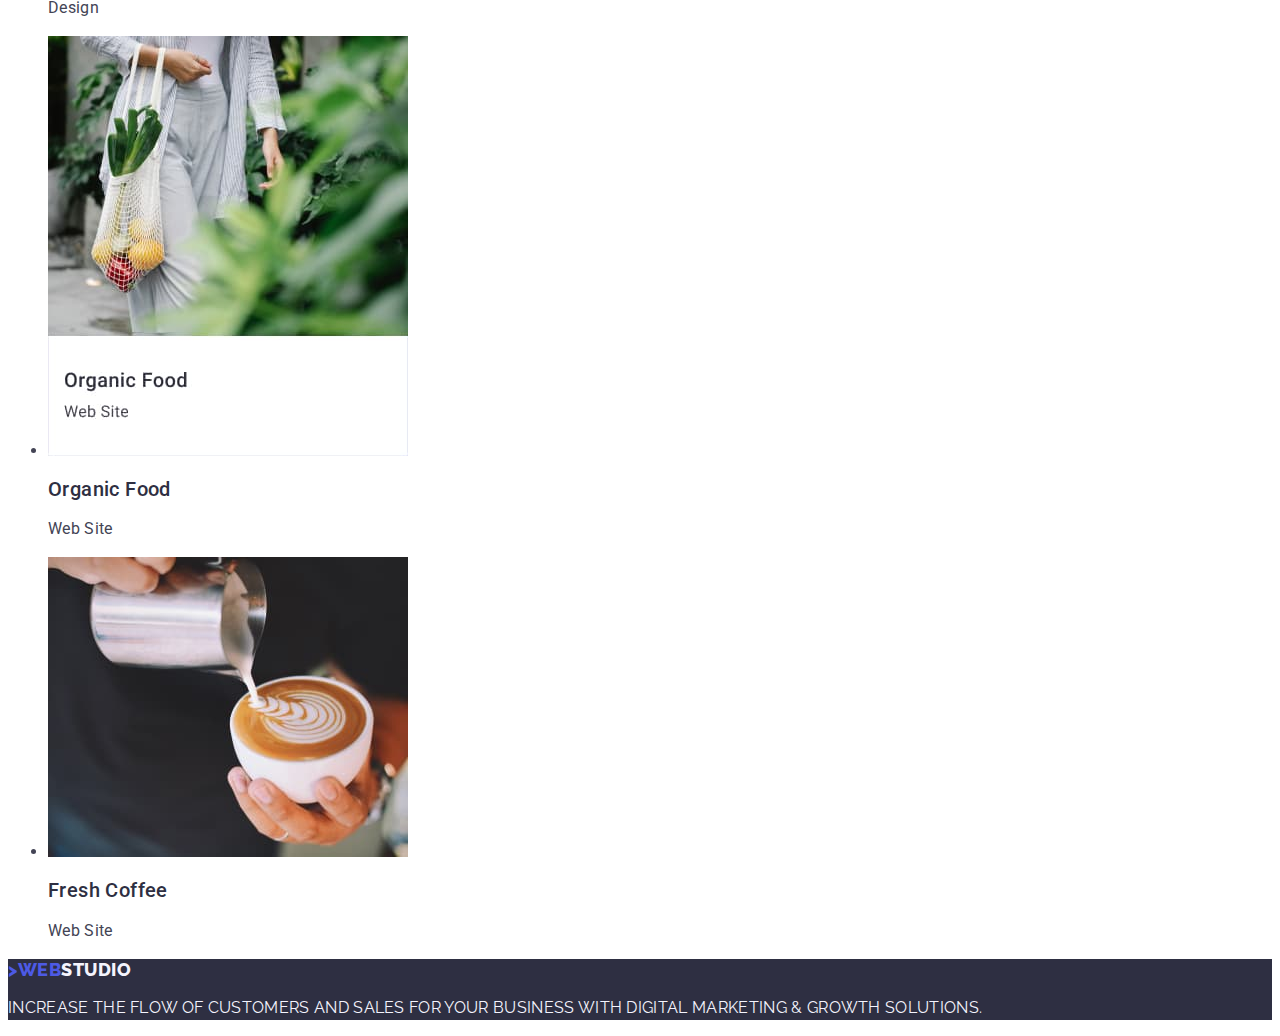
==== commit beee3f02: "fix bugs" ====
--- a/portfolio.html
+++ b/portfolio.html
@@ -70,7 +70,7 @@
           <li class="posters-item">
             <a href="" class="posters-link link">
               <img
-                src="/images/img1.jpg"
+                src="./images/img1.jpg"
                 alt="asd"
                 width="360"
                 class="posters-foto"
--- a/css/styles.css
+++ b/css/styles.css
@@ -5,7 +5,9 @@
   --color-background: #e7e9fc;
   --color-whitee: #ffffff;
   --color-cloud: #f4f4fd;
-}
+  --color-hover-haeder: #404bbf;
+}
+
 body {
   font-family: "Roboto", sans-serif;
   color: #434455;
@@ -17,77 +19,65 @@
   font-family: "Raleway", sans-serif;
   text-transform: uppercase;
   font-weight: 800;
-  line-height: 21px;
-  letter-spacing: 0.54px;
   font-size: 18px;
   letter-spacing: 0.03em;
-
   line-height: 1.17;
 }
 
 .link {
   text-decoration: none;
   margin: 0;
-  padding: 0;
 }
 
 .logo {
   color: var(--color-accent);
   font-size: 18px;
   font-family: "Raleway", sans-serif;
-
   font-weight: 800;
   line-height: 21px;
   letter-spacing: 0.54px;
 }
+
 .header-nav {
-  display: inline-flex;
-  align-items: flex-start;
-  gap: 40px;
-  border-bottom: 1px solid var(--color-background);
+  /* bottom:border 1px solid var(--color-background); */
   background: var(--color-whitee);
 }
-.header-list {
-  color: var(--color-accent);
-}
+
 .header-link {
   font-size: 16px;
-  color: var(--color-primary);
-
+  color: var(--color-accent);
   font-weight: 500;
   line-height: 24px;
   letter-spacing: 0.32px;
 }
-.header-item a:hover {
-  color: #404bbf;
-}
-.header-item a:focus {
-  color: #404bbf;
+.header-link:hover,
+.header-link:focus {
+  color: var(--color-hover-haeder);
 }
 
 .header-address {
-  color: var(--color-primary);
   font-size: 16px;
   font-style: normal;
   line-height: 24px;
   letter-spacing: 0.02em;
 }
-.header-contacts {
-  color: var(--color-primary);
-}
-.contacts-item a:hover {
-  color: #404bbf;
-}
-.contacts-item a:focus {
-  color: #404bbf;
-}
+
+.contacts-link {
+  color: var(--color-primary);
+}
+
+.contacts-link:hover,
+.contacts-link:focus {
+  color: var(--color-hover-haeder);
+}
+
 .solutions {
   background-color: var(--color-accent);
 }
 
 .solutions-text {
   font-size: 56px;
-  text-align: center;
+
   letter-spacing: 0.02em;
   color: var(--color-whitee);
   line-height: 1.07;
@@ -104,61 +94,66 @@
   cursor: pointer;
 }
 
-.solutions-button:hover {
-  background-color: #404bbf;
-}
+.solutions-button:hover,
 .solutions-button:focus {
   background-color: #404bbf;
 }
+
 .design-tittle {
   color: var(--color-accent);
-  /* Header 3 */
   font-size: 20px;
   font-family: "Roboto", sans-serif;
   letter-spacing: 0.02em;
   font-weight: 500;
   line-height: 24px;
 }
+
 .design-info {
   color: var(--color-primary);
-
-  /* Body */
   font-size: 16px;
   font-family: "Roboto", sans-serif;
   line-height: 24px;
   letter-spacing: 0.32px;
 }
+
 .foto {
   line-height: 1.11px;
 }
+
 .foto-question {
   color: var(--color-accent);
-  text-align: center;
 
   font-size: 36px;
-  line-height: 1.11px;
   font-weight: 700;
-  line-height: 40px;
+  line-height: 1.11;
   letter-spacing: 0.72px;
   text-transform: capitalize;
 }
+
 .team {
   background-color: #f4f4fd;
 }
+.team-item {
+  background-color: #ffffff;
+}
 .team-tittle {
   font-size: 36px;
-
   font-weight: 700;
-  line-height: 40px;
+  line-height: 1.11;
   letter-spacing: 0.72px;
   text-transform: capitalize;
-}
+  text-align: center;
+  color: var(--color-accent);
+}
+
 .team-name {
+  color: var(--color-accent);
   font-weight: 500;
   font-size: 20px;
-  line-height: 1.11;
-  letter-spacing: 0.02em;
-}
+  line-height: 1.2;
+  letter-spacing: 0.02em;
+}
+
 .team-info {
   color: var(--color-primary);
   font-weight: 500;
@@ -166,9 +161,11 @@
   line-height: 1.5;
   letter-spacing: 0.02em;
 }
+
 .footer {
   background: var(--color-accent);
 }
+
 .footer-logo {
   color: var(--color-secondary);
   font-size: 18px;
@@ -176,25 +173,27 @@
   letter-spacing: 0.03em;
   font-weight: 800;
   text-transform: uppercase;
-  line-height: 1.17px;
-}
+  line-height: 1.17;
+}
+
 .log-foter {
   color: var(--color-cloud);
   font-family: "Raleway", sans-serif;
   font-weight: 800;
-  line-height: 1.17;
+  line-height: 1.17px;
   letter-spacing: 0.54px;
   text-transform: uppercase;
 }
+
 .footer-info {
   color: var(--color-cloud);
-
-  font-size: 16px;
-  font-family: "Raleway", sans-serif;
-  line-height: 1.17;
-  letter-spacing: 0.02em;
-  text-transform: uppercase;
-}
+  font-size: 16px;
+  font-family: "Raleway", sans-serif;
+  line-height: 1.5;
+  letter-spacing: 0.02em;
+  text-transform: uppercase;
+}
+
 .buttons {
   font-size: 16px;
   font-family: "Roboto", sans-serif;
@@ -202,6 +201,7 @@
   line-height: 24px;
   letter-spacing: 0.64px;
 }
+
 .buttons-element {
   font-family: "Roboto", sans-serif;
   font-weight: 500;
@@ -212,29 +212,24 @@
   background-color: var(--color-cloud);
   cursor: pointer;
 }
-.buttons-element :hover {
+
+.buttons-element:hover,
+.buttons-element:focus {
   color: #ffffff;
   background-color: #404bbf;
 }
 
-.buttons-element :focus {
-  background-color: #404bbf;
-}
-
 .posters-name {
   color: var(--color-accent);
-
   font-size: 20px;
-
   font-weight: 500;
   line-height: 24px;
   letter-spacing: 0.4px;
 }
+
 .info {
   color: var(--color-primary);
-  /* Body */
-  font-size: 16px;
-
+  font-size: 16px;
   font-weight: 400;
   line-height: 24px;
   letter-spacing: 0.32px;
